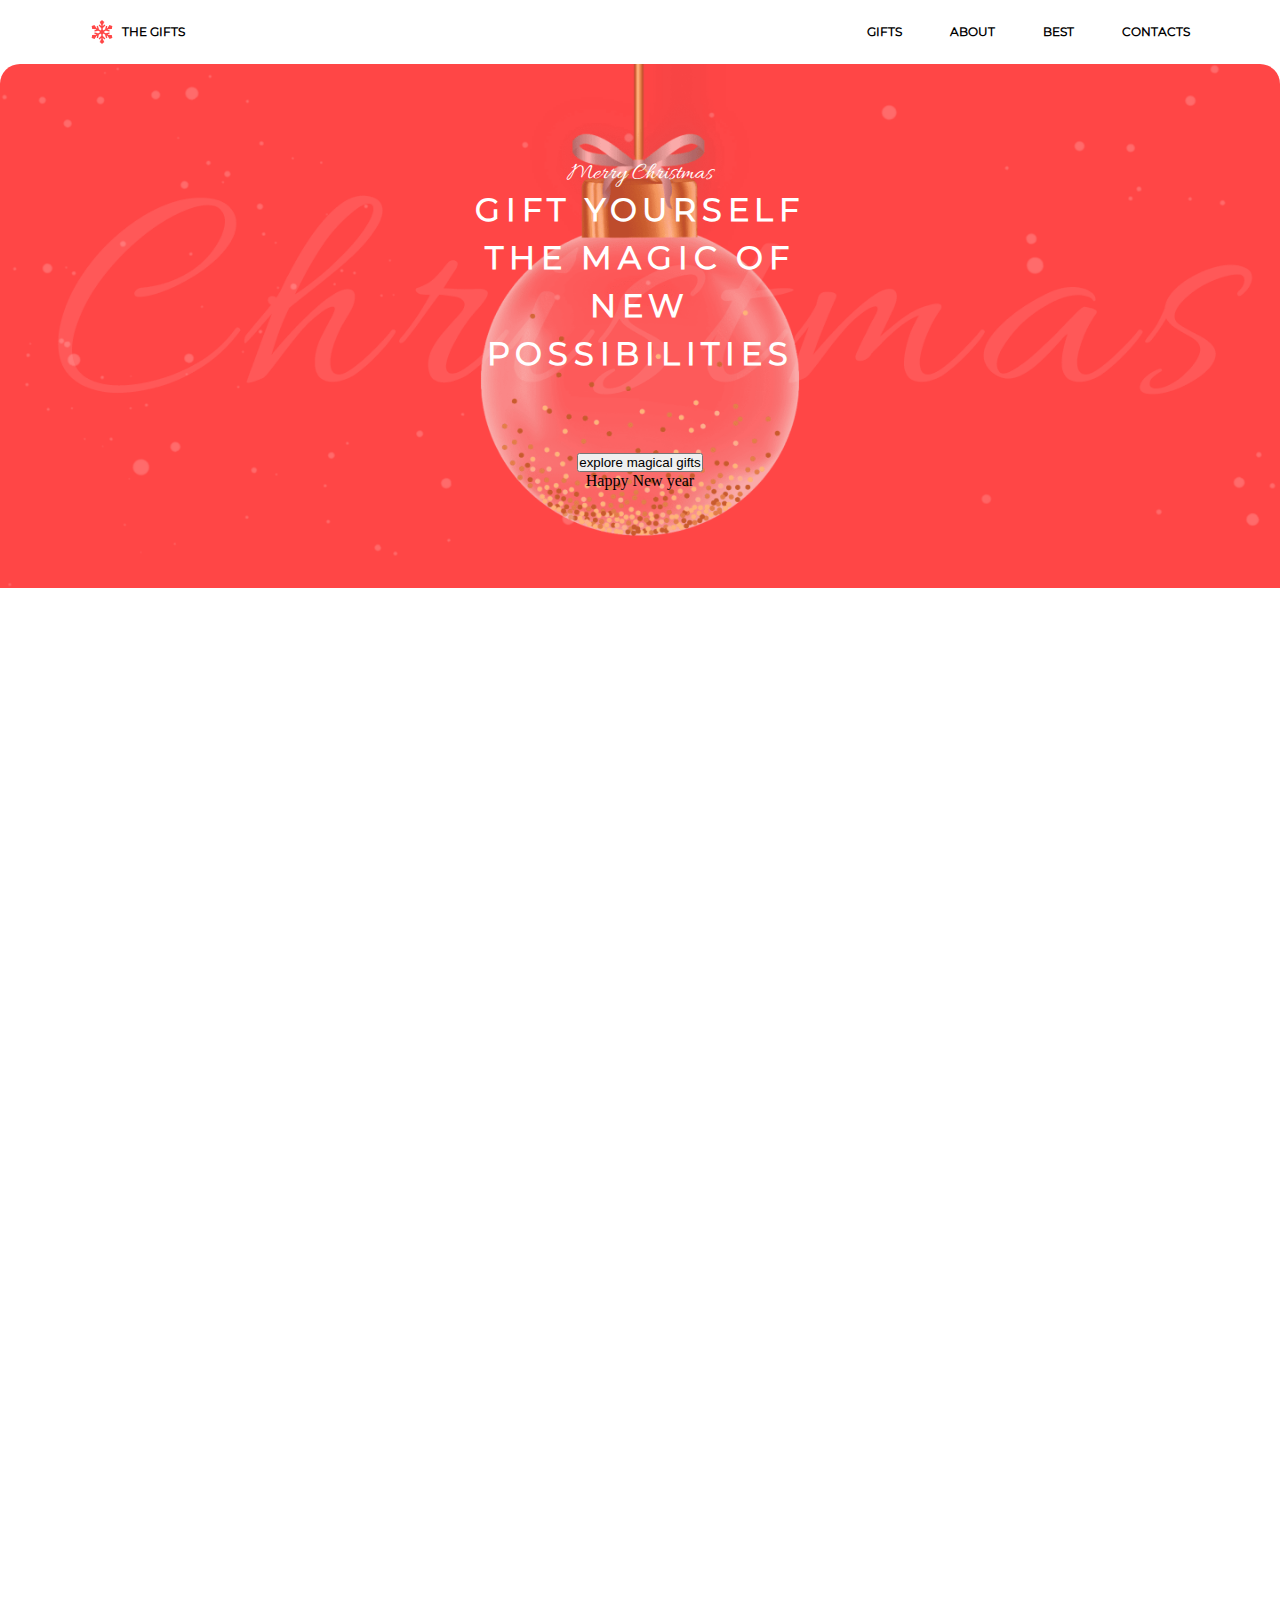
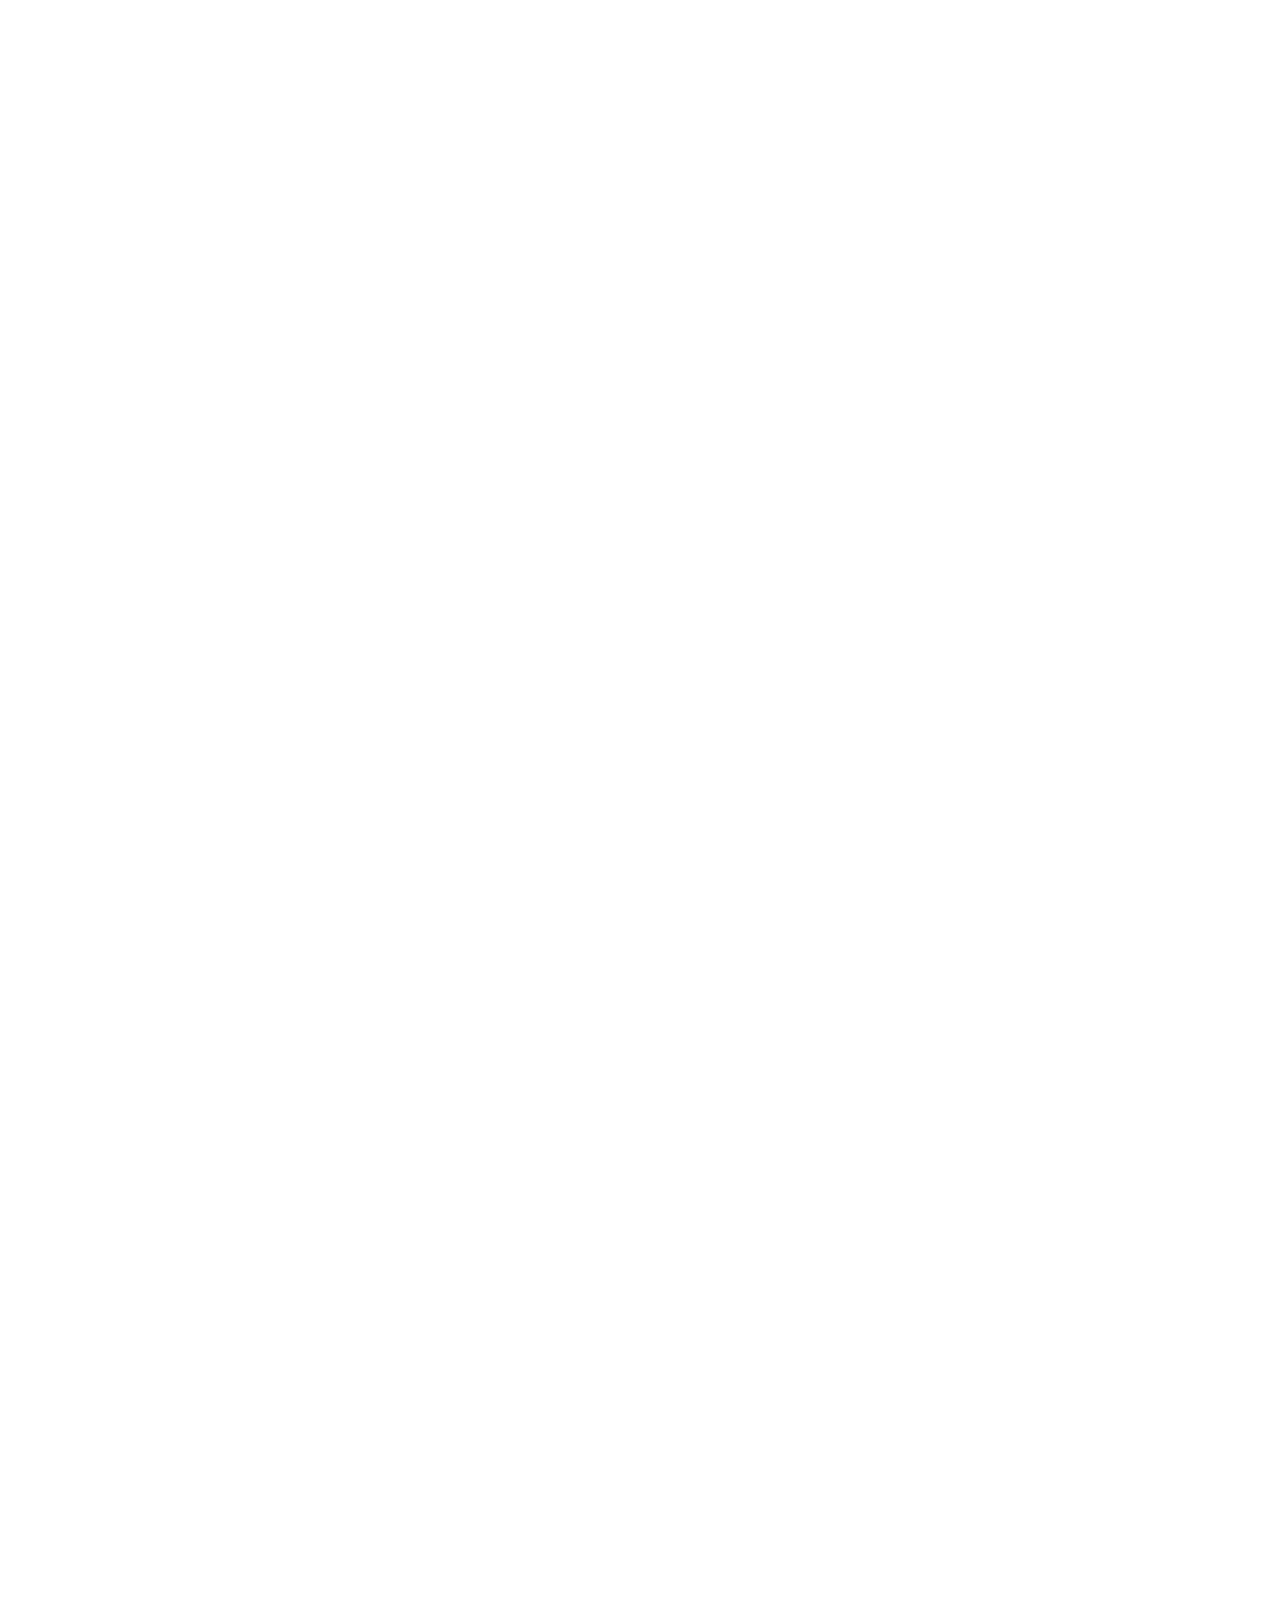
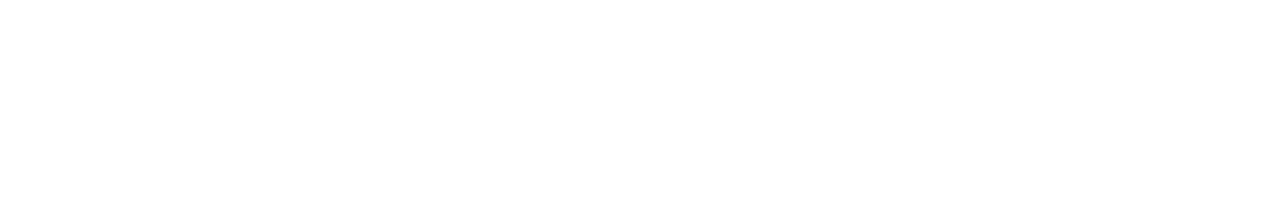
==== homePage/index.html @ 654a3451 "houpqwh" ====
<!DOCTYPE html>
<html lang="en">
  <head>
    <meta charset="UTF-8" />
    <meta http-equiv="X-UA-Compatible" content="IE=edge" />
    <meta name="viewport" content="width=device-width, initial-scale=1.0" />
    <title>Document</title>
    <link rel="stylesheet" href="./style.css" />
  </head>
  <body>
    <div class="container">
      <header class="header">
        <div class="header__logo">
          <img src="../assets/images/snowflake.png" />
          <p class="header__logo__link"><a href="#">THE GIFTS</a></p>
        </div>
        <nav class="header__nav">
            <button class="btn"><a class="header__link" href="#">gifts</a></button>
            <button class="btn"><a class="header__link" href="#">about</a></button>
            <button class="btn"><a class="header__link" href="#">best</a></button>
            <button class="btn"><a class="header__link" href="#">contacts</a></button>
        </nav>
      </header>
      <section class="hero__container">
        <div class="hero__container__info">
            <p class="hero__container__wishes">Merry Christmas</p>
            <p class="hero__container__heading">gift yourself the magic of new possibilities</p>
            <button class="hero_container__btn"><a>explore magical gifts</a></button>
            <p class="hero_container_wishes">Happy New year</p>
        </div>
      </section>
    </div>
  </body>
</html>
---- homePage/style.css ----
* {
  margin: 0;
  padding: 0;
  box-sizing: border-box;
}

@font-face {
  font-family: "Montserrat";
  src: url("../assets/fonts/Montserrat-Regular.ttf");
}
@font-face {
  font-family: "Allura";
  src: url("../assets/fonts/Allura-Regular.ttf");
}
body {
  display: flex;
  justify-content: center;
}

.container {
  width: 1440px;
  display: grid;
  grid-template-columns: 1fr;
  grid-template-rows: 64px 524px 648px 448px 554px 668px 496px;
}

.header {
  display: flex;
  align-items: center;
  justify-content: space-between;
  margin: 0px 5.5%;
  grid-area: "Header";
}
.header .header__logo {
  display: flex;
  align-items: center;
  padding: 8px 20px;
}
.header .header__logo:hover, .header .header__logo:hover .header__logo__link {
  cursor: pointer;
}
.header .header__logo .header__logo__link {
  font-family: "Montserrat";
  font-weight: 600;
  font-size: 12px;
  line-height: 130%;
  letter-spacing: 5%;
  text-transform: uppercase;
  text-decoration: none;
  color: black;
  margin-left: 8px;
}
.header .header__logo .header__logo__link a {
  text-decoration: none;
  color: black;
}
.header .header__nav {
  display: flex;
  align-items: center;
  justify-content: space-around;
}
.header .header__nav .btn {
  margin-left: 8px;
  padding: 12px 20px;
  border: 0px;
  background-color: transparent;
  border-radius: 10px;
}
.header .header__nav .btn .header__link {
  font-family: "Montserrat";
  font-weight: 600;
  font-size: 12px;
  line-height: 130%;
  letter-spacing: 5%;
  text-transform: uppercase;
  text-decoration: none;
  color: black;
  text-decoration: none;
}
.header .header__nav .btn:hover, .header .header__nav .btn:hover .header__link {
  background-color: #ffeded;
  color: #ff4646;
  cursor: pointer;
}

.hero__container {
  background-color: #ff4646;
  background-image: url("../assets/images/snow.png"), url("../assets/images/ball.png");
  background-size: 100% 100%;
  border-radius: 20px 20px 0 0;
  display: flex;
  flex-direction: column;
  align-items: center;
  justify-content: center;
}
.hero__container .hero__container__info {
  height: 77%;
  width: 29.5%;
  display: flex;
  flex-direction: column;
  align-items: center;
  justify-content: center;
}
.hero__container .hero__container__info .hero__container__wishes {
  font-family: "Allura";
  font-size: 24px;
  font-weight: 400;
  line-height: 100%;
  letter-spacing: 5%;
  color: white;
}
.hero__container .hero__container__info .hero__container__heading {
  font-family: "Montserrat";
  font-size: 32px;
  font-weight: 600;
  line-height: 150%;
  letter-spacing: 5.76px;
  text-transform: uppercase;
  text-align: center;
  color: white;
  margin-bottom: 20%;
}/*# sourceMappingURL=style.css.map */
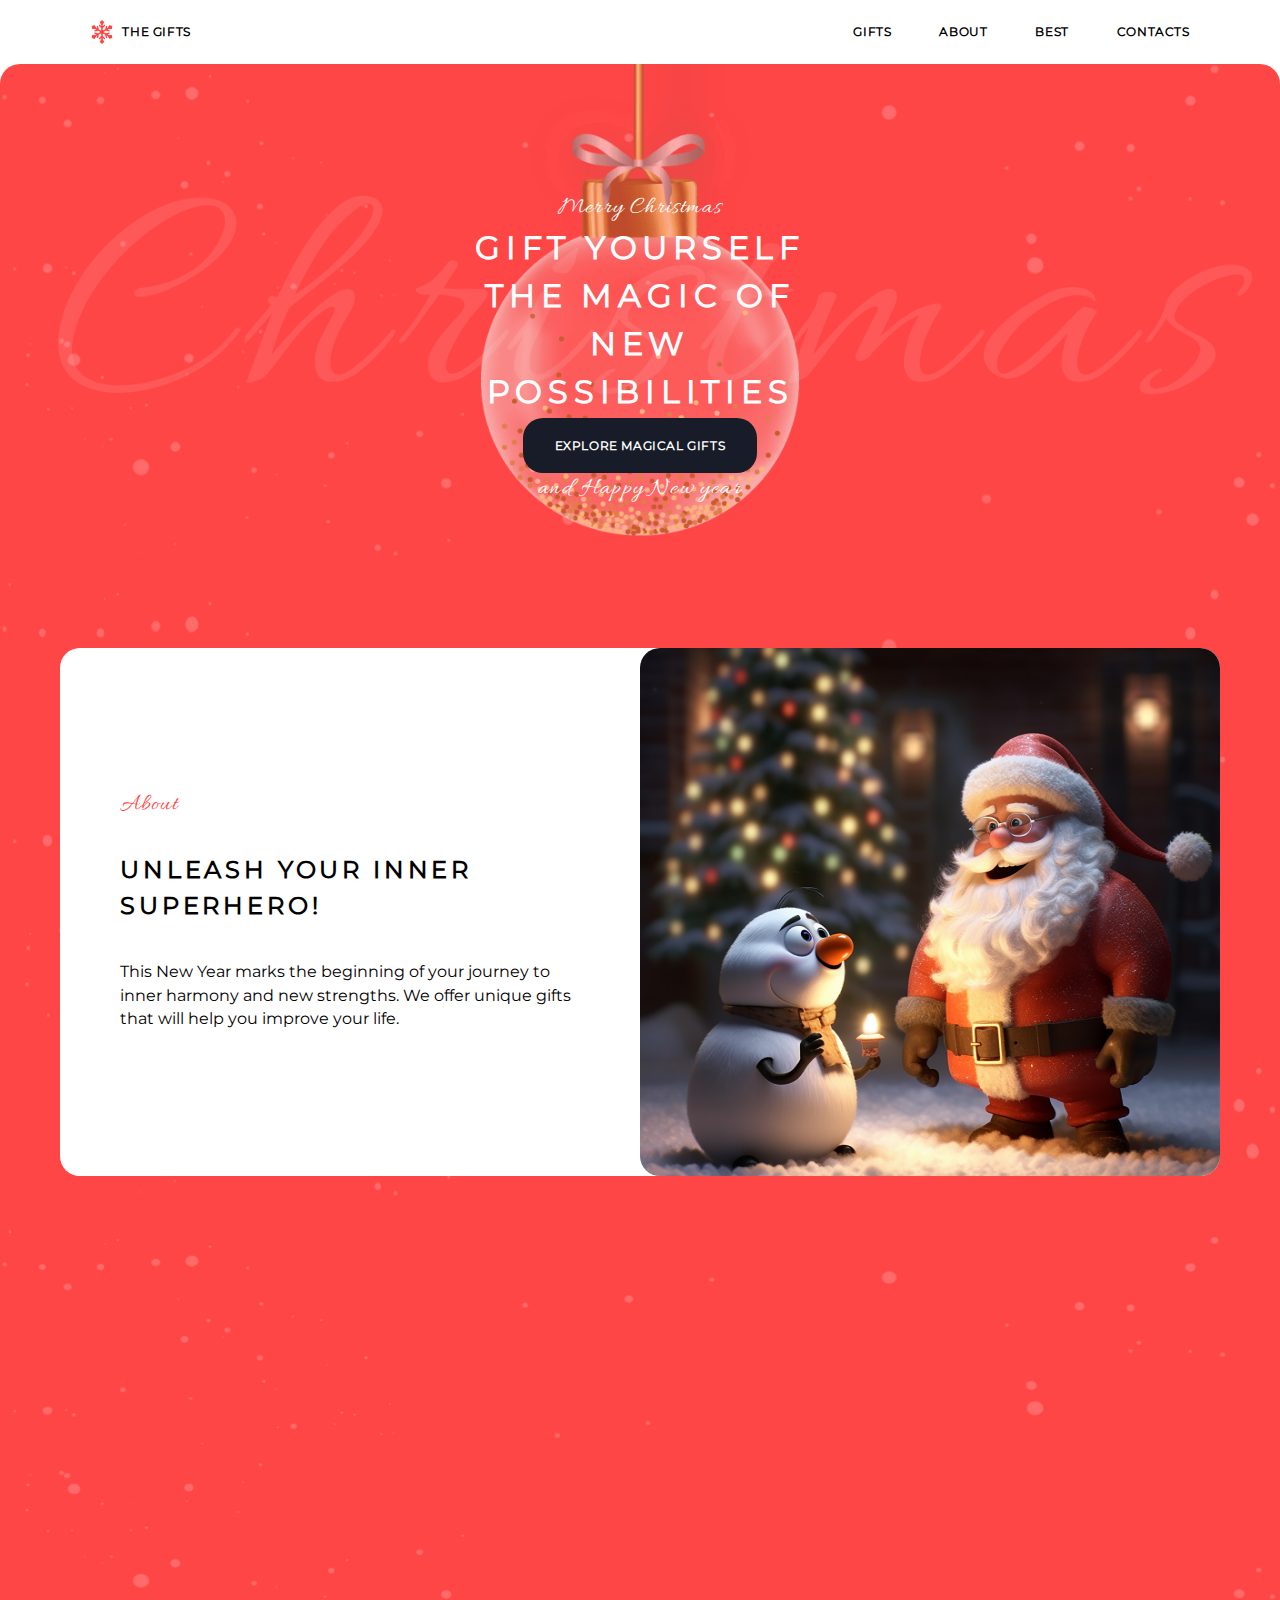
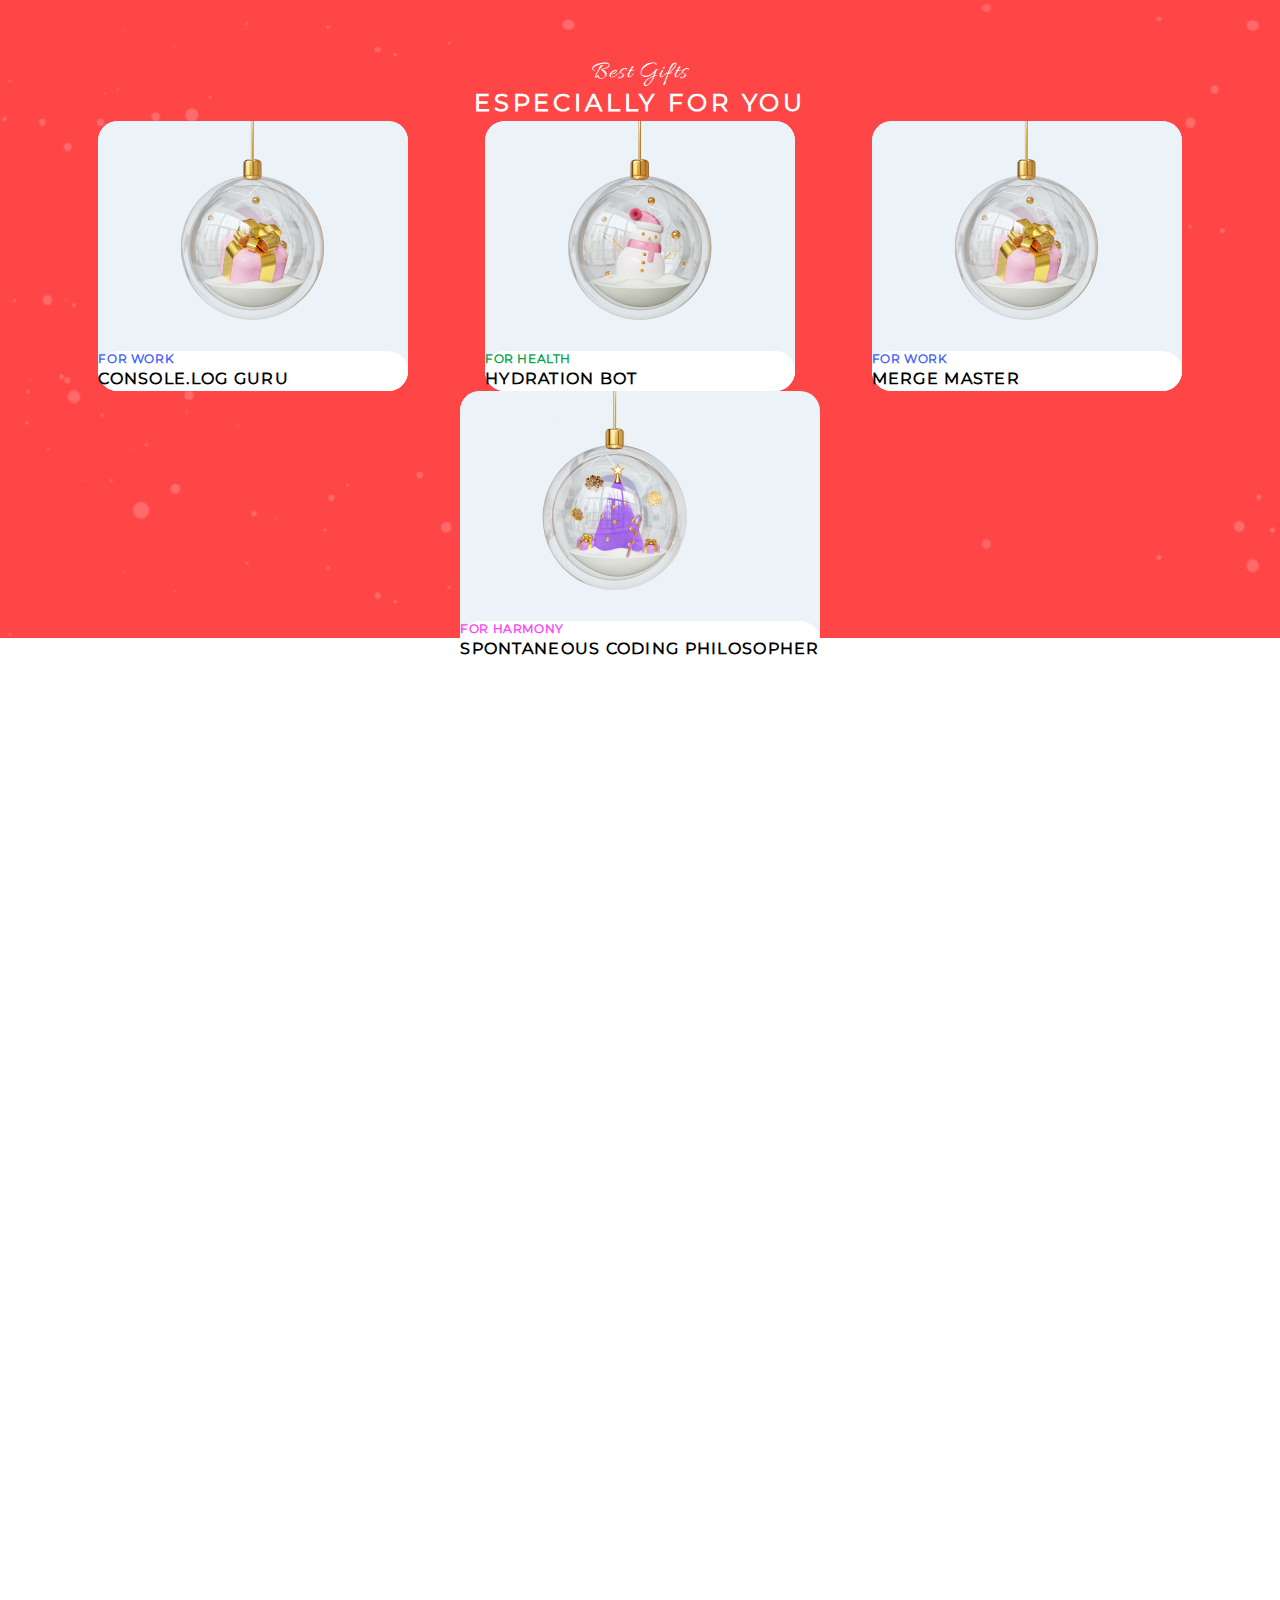
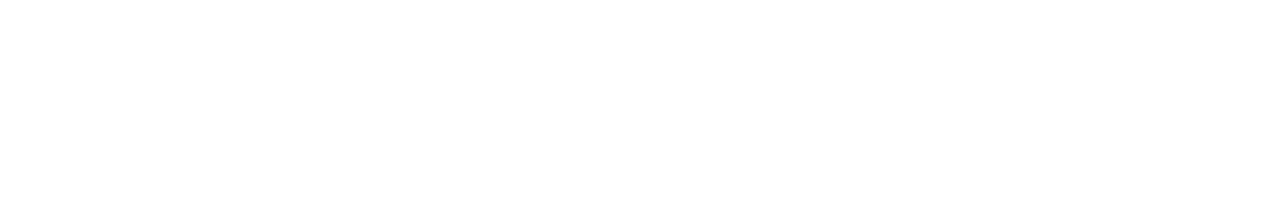
==== commit 523776aa: "weewsq" ====
--- a/homePage/index.html
+++ b/homePage/index.html
@@ -1,34 +1,113 @@
 <!DOCTYPE html>
 <html lang="en">
-  <head>
-    <meta charset="UTF-8" />
-    <meta http-equiv="X-UA-Compatible" content="IE=edge" />
-    <meta name="viewport" content="width=device-width, initial-scale=1.0" />
-    <title>Document</title>
-    <link rel="stylesheet" href="./style.css" />
-  </head>
-  <body>
-    <div class="container">
-      <header class="header">
-        <div class="header__logo">
-          <img src="../assets/images/snowflake.png" />
-          <p class="header__logo__link"><a href="#">THE GIFTS</a></p>
+
+<head>
+  <meta charset="UTF-8" />
+  <meta http-equiv="X-UA-Compatible" content="IE=edge" />
+  <meta name="viewport" content="width=device-width, initial-scale=1.0" />
+  <title>Document</title>
+  <link rel="stylesheet" href="./style.css" />
+</head>
+
+<body>
+  <div class="container">
+    <header class="header">
+      <div class="header__logo">
+        <img src="../assets/images/snowflake.png" />
+        <p class="header__logo__link"><a href="#">THE GIFTS</a></p>
+      </div>
+      <nav class="header__nav">
+        <button class="btn"><a class="header__link" href="#">gifts</a></button>
+        <button class="btn"><a class="header__link" href="#">about</a></button>
+        <button class="btn"><a class="header__link" href="#">best</a></button>
+        <button class="btn"><a class="header__link" href="#">contacts</a></button>
+      </nav>
+    </header>
+    <section class="hero__container">
+      <div class="hero__container__info">
+        <p class="hero__container__wishes top">Merry Christmas</p>
+        <p class="hero__container__heading">gift yourself the magic of new possibilities</p>
+        <button class="hero__container__btn"><a class="hero__container__link">explore magical gifts</a></button>
+        <p class="hero__container__wishes bottom">and Happy New year</p>
+      </div>
+    </section>
+    <section class="about">
+      <div class="about__container">
+        <div class="about__container__info">
+          <div class="about__container__info__text">
+            <p class="about__header1">About</p>
+            <p class="about__header2">unleash your inner superhero!</p>
+            <p class="about__after__headers">This New Year marks the beginning of your journey to inner harmony and new
+              strengths. We offer unique gifts that will help you improve your life.</p>
+          </div>
         </div>
-        <nav class="header__nav">
-            <button class="btn"><a class="header__link" href="#">gifts</a></button>
-            <button class="btn"><a class="header__link" href="#">about</a></button>
-            <button class="btn"><a class="header__link" href="#">best</a></button>
-            <button class="btn"><a class="header__link" href="#">contacts</a></button>
-        </nav>
-      </header>
-      <section class="hero__container">
-        <div class="hero__container__info">
-            <p class="hero__container__wishes">Merry Christmas</p>
-            <p class="hero__container__heading">gift yourself the magic of new possibilities</p>
-            <button class="hero_container__btn"><a>explore magical gifts</a></button>
-            <p class="hero_container_wishes">Happy New year</p>
+        <div class="about__container__img"><img class="img" src="../assets/images/Santa.png" /></div>
+      </div>
+    </section>
+    <section class="slider">
+
+    </section>
+    <section class="best__gifts">
+      <div class="gifts__container">
+        <div class="header__decorator__container">
+          <p class="gifts__decorator">Best Gifts</p>
+          <p class="gifts__header">especially for you</p>
         </div>
-      </section>
-    </div>
-  </body>
-</html>
+        <div class="cards__container">
+          <div class="card">
+            <div class="for__img__container">
+              <img class="for__img for work" src="../assets/images/forWork.png" />
+            </div>
+            <div class="border__container">
+              <div class="for__content">
+                <p class="for__work__content">for work</p>
+                <p class="for__info">CONSOLE.LOG GURU</p>
+              </div>
+            </div>
+          </div>
+          <div class="card">
+            <div class="for__img__container">
+              <img class="for__img for health" src="../assets/images/forHealth.png" />
+            </div>
+            <div class="border__container">
+              <div class="for__content">
+                <p class="for__health__content">for health</p>
+                <p class="for__info">hydration bot</p>
+              </div>
+            </div>
+          </div>
+          <div class="card">
+            <div class="for__img__container">
+              <img class="for__img for__work" src="../assets/images/forWork.png" />
+            </div>
+            <div class="border__container">
+              <div class="for__content">
+                <p class="for__work__content">for work</p>
+                <p class="for__info">merge master</p>
+              </div>
+            </div>
+          </div>
+          <div class="card">
+            <div class="for__img__container">
+              <img class="for__img for__harmony" src="../assets/images/forHarmony.png" />
+            </div>
+            <div class="border__container">
+              <div class="for__content">
+                <p class="for__harmony__content">for harmony</p>
+                <p class="for__info">spontaneous coding philosopher</p>
+              </div>
+            </div>
+          </div>
+        </div>
+      </div>
+    </section>
+    <section class="CTA">
+
+    </section>
+    <footer>
+
+    </footer>
+  </div>
+</body>
+
+</html>--- a/homePage/style.css
+++ b/homePage/style.css
@@ -44,7 +44,7 @@
   font-weight: 600;
   font-size: 12px;
   line-height: 130%;
-  letter-spacing: 5%;
+  letter-spacing: 0.05em;
   text-transform: uppercase;
   text-decoration: none;
   color: black;
@@ -71,7 +71,7 @@
   font-weight: 600;
   font-size: 12px;
   line-height: 130%;
-  letter-spacing: 5%;
+  letter-spacing: 0.05em;
   text-transform: uppercase;
   text-decoration: none;
   color: black;
@@ -99,24 +99,213 @@
   display: flex;
   flex-direction: column;
   align-items: center;
-  justify-content: center;
 }
 .hero__container .hero__container__info .hero__container__wishes {
   font-family: "Allura";
   font-size: 24px;
   font-weight: 400;
   line-height: 100%;
-  letter-spacing: 5%;
-  color: white;
+  letter-spacing: 0.05em;
+  color: white;
+  width: 100%;
+  text-align: center;
+}
+.hero__container .hero__container__info .top {
+  margin-top: 19%;
 }
 .hero__container .hero__container__info .hero__container__heading {
   font-family: "Montserrat";
   font-size: 32px;
   font-weight: 600;
   line-height: 150%;
-  letter-spacing: 5.76px;
+  letter-spacing: 0.18em;
   text-transform: uppercase;
   text-align: center;
   color: white;
-  margin-bottom: 20%;
+  margin-top: 1%;
+}
+.hero__container .hero__container__info .hero__container__btn {
+  padding: 20px 32px;
+  border-radius: 20px;
+  background-color: #181C29;
+  border: transparent;
+  margin-top: 0.5%;
+  margin-bottom: 1%;
+}
+.hero__container .hero__container__info .hero__container__btn:hover, .hero__container .hero__container__info .hero__container__btn:hover .hero__container__link {
+  background-color: white;
+  color: black;
+  cursor: pointer;
+}
+.hero__container .hero__container__info .hero__container__btn .hero__container__link {
+  font-family: "Montserrat";
+  font-weight: 600;
+  font-size: 12px;
+  line-height: 130%;
+  letter-spacing: 0.05em;
+  text-transform: uppercase;
+  text-decoration: none;
+  color: black;
+  color: white;
+}
+
+.about {
+  display: flex;
+  justify-content: center;
+  align-items: center;
+  padding: 60px;
+  background-color: #ff4646;
+  background-image: url(../assets/images/snow.png);
+  background-size: 100% 100%;
+}
+.about .about__container {
+  display: flex;
+  flex-direction: row;
+  border-radius: 20px;
+  width: 100%;
+  height: 100%;
+  background-color: white;
+}
+.about .about__container .about__container__info {
+  display: flex;
+  justify-content: flex-start;
+  align-items: stretch;
+  flex: 1;
+}
+.about .about__container .about__container__info .about__container__info__text {
+  display: flex;
+  flex-direction: column;
+  justify-content: space-around;
+  padding: 22% 60px 22% 60px;
+}
+.about .about__container .about__container__info .about__container__info__text .about__header1 {
+  font-family: "Allura";
+  font-size: 24px;
+  font-weight: 400;
+  line-height: 100%;
+  letter-spacing: 0.05em;
+  color: #ff4646;
+}
+.about .about__container .about__container__info .about__container__info__text .about__header2 {
+  font-family: "Montserrat";
+  font-size: 24px;
+  font-weight: 600;
+  line-height: 152%;
+  letter-spacing: 0.16em;
+  text-transform: uppercase;
+  color: black;
+}
+.about .about__container .about__container__info .about__container__info__text .about__after__headers {
+  font-family: "Montserrat";
+  font-size: 16px;
+  font-weight: 400;
+  line-height: 148%;
+}
+.about .about__container .about__container__img {
+  flex: 1;
+}
+.about .about__container .about__container__img .img {
+  width: 100%;
+  height: 100%;
+  border-radius: 20px;
+}
+
+.slider {
+  background-color: #ff4646;
+  background-image: url("../assets/images/snow.png");
+  background-size: 100% 100%;
+}
+
+.best__gifts {
+  background-color: #ff4646;
+  background-image: url("../assets/images/snow.png");
+  background-size: 100% 100%;
+  display: flex;
+  align-items: center;
+  justify-content: center;
+  padding: 0 60px;
+}
+.best__gifts .gifts__container {
+  display: flex;
+  flex-direction: column;
+  width: 100%;
+}
+.best__gifts .gifts__container .header__decorator__container {
+  display: flex;
+  flex-direction: column;
+  align-items: center;
+}
+.best__gifts .gifts__container .header__decorator__container .gifts__decorator {
+  font-family: "Allura";
+  font-size: 24px;
+  font-weight: 400;
+  line-height: 100%;
+  letter-spacing: 0.05em;
+  color: white;
+}
+.best__gifts .gifts__container .header__decorator__container .gifts__header {
+  font-family: "Montserrat";
+  font-size: 24px;
+  font-weight: 600;
+  line-height: 152%;
+  letter-spacing: 0.16em;
+  text-transform: uppercase;
+  color: white;
+}
+.best__gifts .gifts__container .cards__container {
+  display: flex;
+  flex-direction: row;
+  justify-content: space-around;
+  flex-wrap: wrap;
+}
+.best__gifts .gifts__container .cards__container .card {
+  display: flex;
+  flex-direction: column;
+  background-color: #ECF3F8;
+  border-radius: 20px;
+}
+.best__gifts .gifts__container .cards__container .card .border__container {
+  background-color: #ECF3F8;
+  border-radius: 20px;
+}
+.best__gifts .gifts__container .cards__container .card .border__container .for__content {
+  display: flex;
+  flex-direction: column;
+  border-radius: 20px;
+  background-color: white;
+  font-family: "Montserrat";
+  font-size: 12px;
+  font-weight: 600;
+  line-height: 130%;
+  letter-spacing: 0.05em;
+  text-transform: uppercase;
+}
+.best__gifts .gifts__container .cards__container .card .border__container .for__content .for__info {
+  font-family: "Montserrat";
+  font-size: 16px;
+  font-weight: 600px;
+  line-height: 152%;
+  letter-spacing: 0.08em;
+  text-transform: uppercase;
+}
+.best__gifts .gifts__container .cards__container .card .border__container .for__content .for__work__content {
+  color: #4361FF;
+}
+.best__gifts .gifts__container .cards__container .card .border__container .for__content .for__health__content {
+  color: #06A44F;
+}
+.best__gifts .gifts__container .cards__container .card .border__container .for__content .for__harmony__content {
+  color: #FF43F7;
+}
+.best__gifts .gifts__container .cards__container .card .for__img__container {
+  width: 310px;
+  height: 230px;
+  border-radius: 20px;
+}
+.best__gifts .gifts__container .cards__container .card .for__img__container .for__img {
+  width: 100%;
+  height: 100%;
+  background-color: #ECF3F8;
+  border-top-left-radius: 20px;
+  border-top-right-radius: 20px;
 }/*# sourceMappingURL=style.css.map */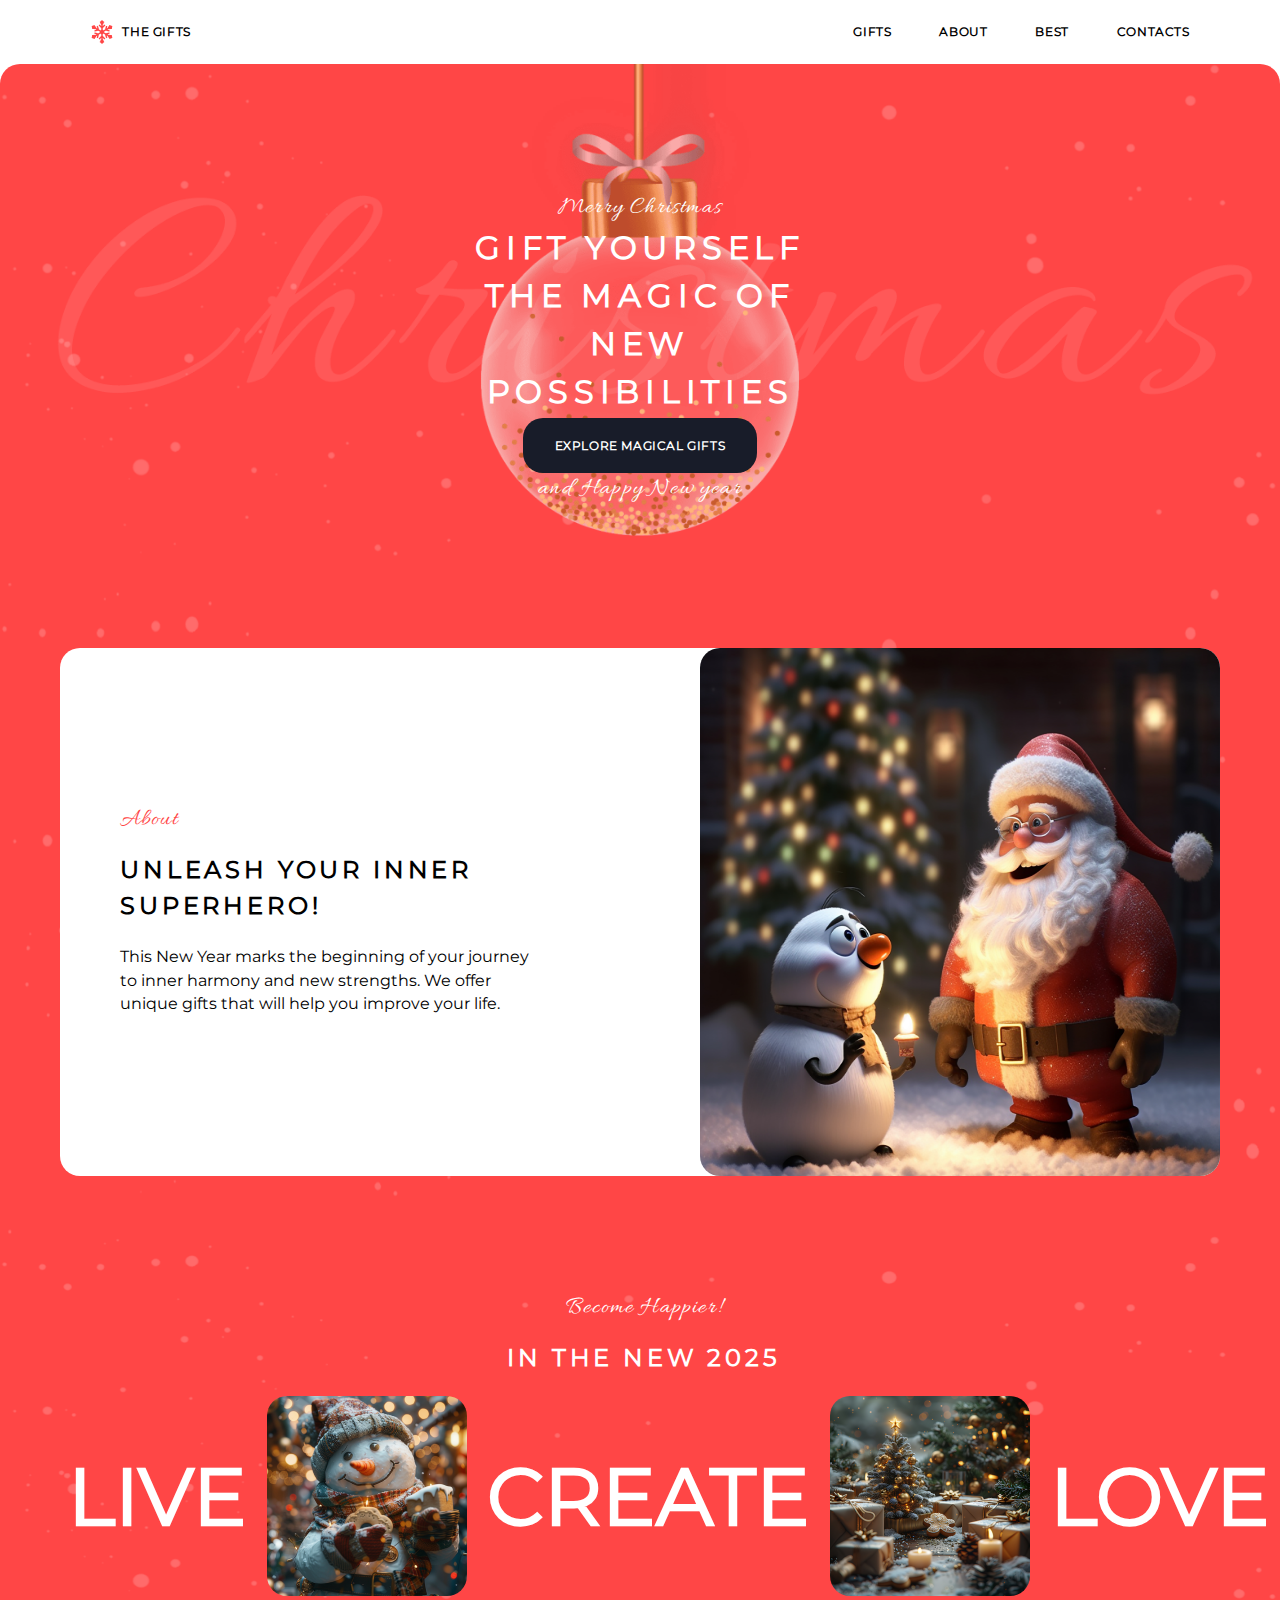
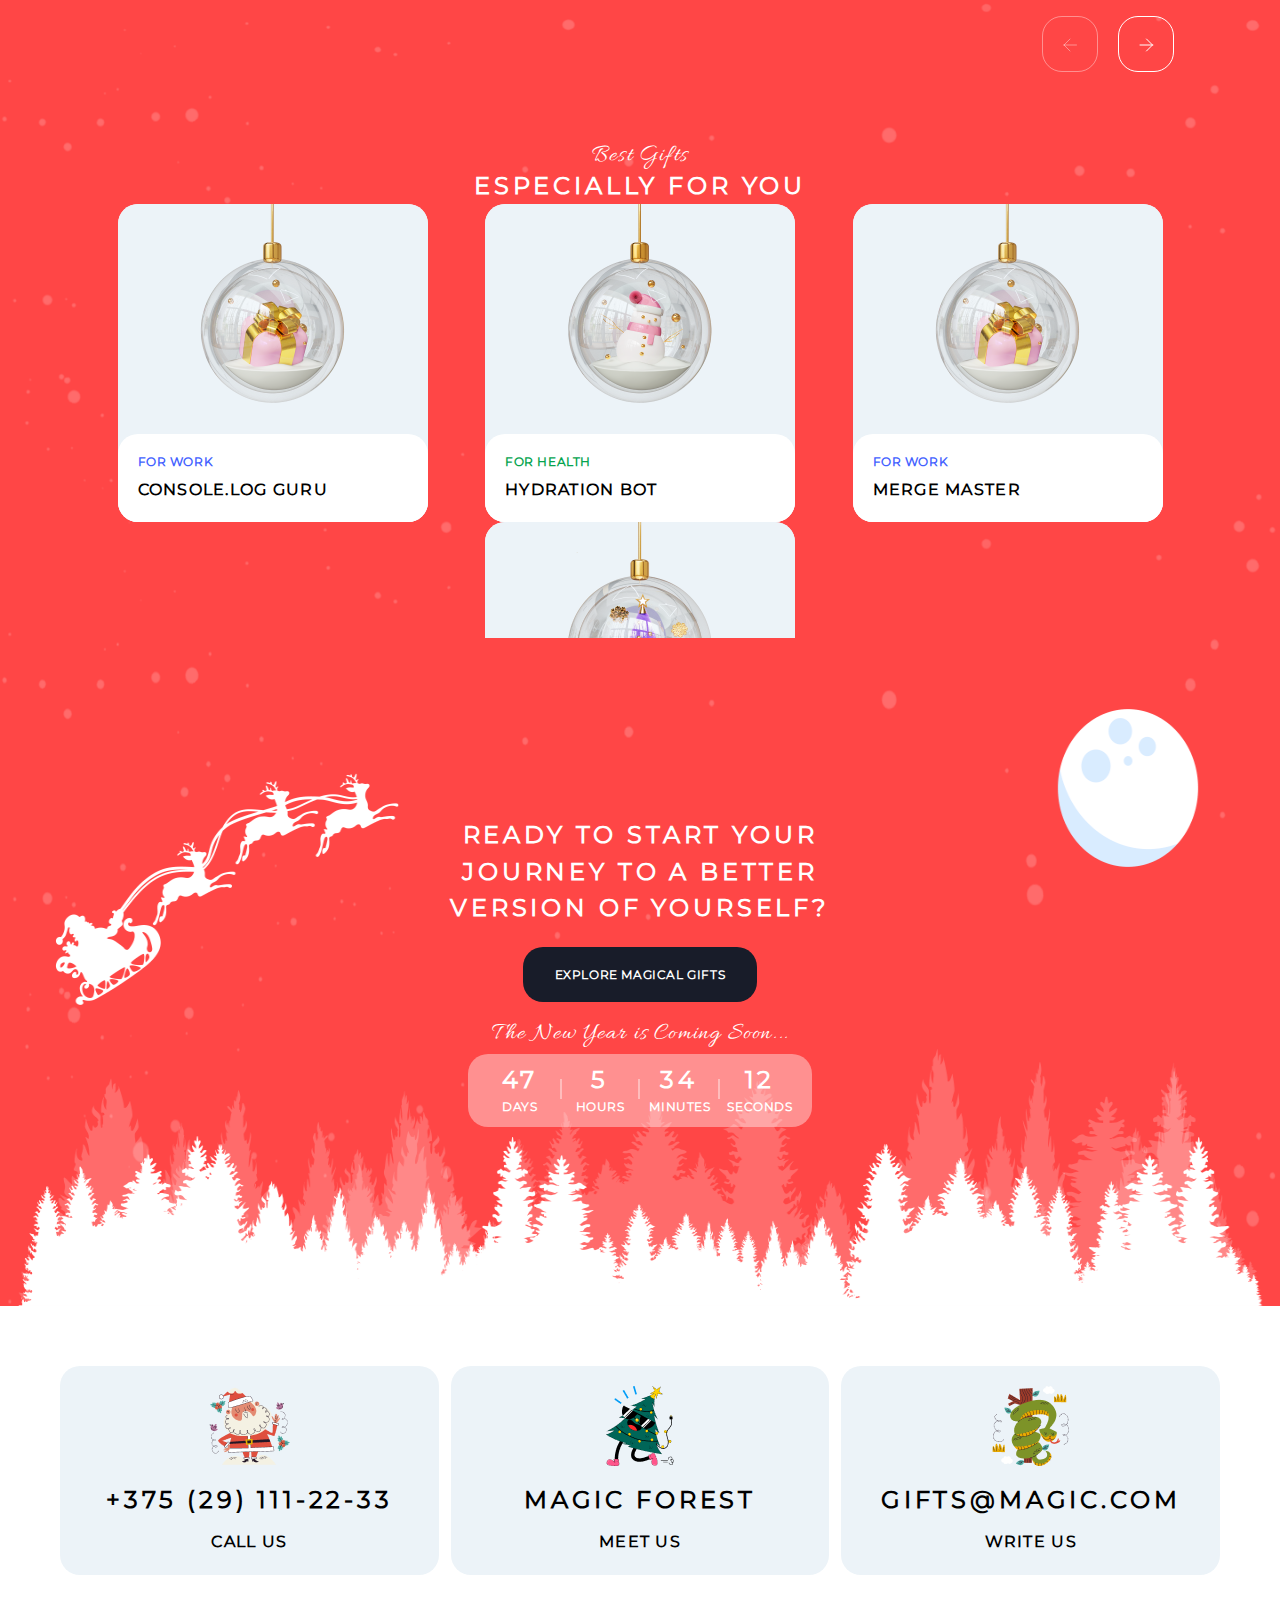
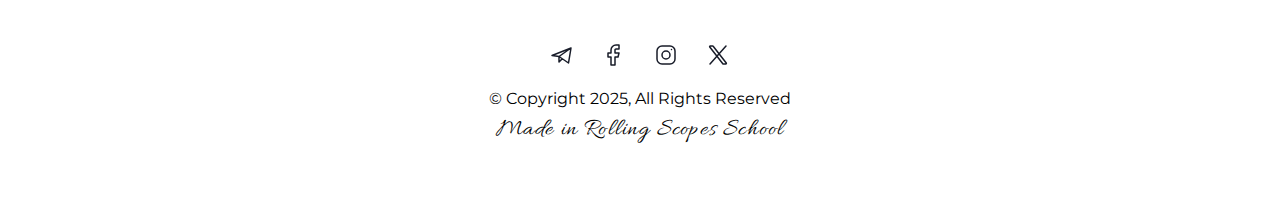
==== commit 0e53d35e: "ef3dewx" ====
--- a/homePage/index.html
+++ b/homePage/index.html
@@ -1,113 +1,271 @@
 <!DOCTYPE html>
 <html lang="en">
+  <head>
+    <meta charset="UTF-8" />
+    <meta http-equiv="X-UA-Compatible" content="IE=edge" />
+    <meta name="viewport" content="width=device-width, initial-scale=1.0" />
+    <title>Document</title>
+    <link rel="stylesheet" href="./style.css" />
+  </head>
 
-<head>
-  <meta charset="UTF-8" />
-  <meta http-equiv="X-UA-Compatible" content="IE=edge" />
-  <meta name="viewport" content="width=device-width, initial-scale=1.0" />
-  <title>Document</title>
-  <link rel="stylesheet" href="./style.css" />
-</head>
-
-<body>
-  <div class="container">
-    <header class="header">
-      <div class="header__logo">
-        <img src="../assets/images/snowflake.png" />
-        <p class="header__logo__link"><a href="#">THE GIFTS</a></p>
-      </div>
-      <nav class="header__nav">
-        <button class="btn"><a class="header__link" href="#">gifts</a></button>
-        <button class="btn"><a class="header__link" href="#">about</a></button>
-        <button class="btn"><a class="header__link" href="#">best</a></button>
-        <button class="btn"><a class="header__link" href="#">contacts</a></button>
-      </nav>
-    </header>
-    <section class="hero__container">
-      <div class="hero__container__info">
-        <p class="hero__container__wishes top">Merry Christmas</p>
-        <p class="hero__container__heading">gift yourself the magic of new possibilities</p>
-        <button class="hero__container__btn"><a class="hero__container__link">explore magical gifts</a></button>
-        <p class="hero__container__wishes bottom">and Happy New year</p>
-      </div>
-    </section>
-    <section class="about">
-      <div class="about__container">
-        <div class="about__container__info">
-          <div class="about__container__info__text">
-            <p class="about__header1">About</p>
-            <p class="about__header2">unleash your inner superhero!</p>
-            <p class="about__after__headers">This New Year marks the beginning of your journey to inner harmony and new
-              strengths. We offer unique gifts that will help you improve your life.</p>
-          </div>
-        </div>
-        <div class="about__container__img"><img class="img" src="../assets/images/Santa.png" /></div>
-      </div>
-    </section>
-    <section class="slider">
-
-    </section>
-    <section class="best__gifts">
-      <div class="gifts__container">
-        <div class="header__decorator__container">
+  <body>
+    <div class="container">
+      <header class="header">
+        <div class="header__logo">
+          <img src="../assets/images/snowflake.png" />
+          <p class="header__logo__link"><a href="#">THE GIFTS</a></p>
+        </div>
+        <nav class="header__nav">
+          <button class="btn">
+            <a class="header__link" href="#">gifts</a>
+          </button>
+          <button class="btn">
+            <a class="header__link" href="#">about</a>
+          </button>
+          <button class="btn"><a class="header__link" href="#">best</a></button>
+          <button class="btn">
+            <a class="header__link" href="#">contacts</a>
+          </button>
+        </nav>
+      </header>
+      <section class="hero__container">
+        <div class="hero__container__info">
+          <p class="hero__container__wishes top">Merry Christmas</p>
+          <p class="hero__container__heading">
+            gift yourself the magic of new possibilities
+          </p>
+          <button class="hero__container__btn">
+            <a class="hero__container__link">explore magical gifts</a>
+          </button>
+          <p class="hero__container__wishes bottom">and Happy New year</p>
+        </div>
+      </section>
+      <section class="about">
+        <div class="about__container">
+          <div class="about__container__info">
+            <div class="about__container__info__text">
+              <p class="about__header1">About</p>
+              <p class="about__header2">unleash your inner superhero!</p>
+              <p class="about__after__headers">
+                This New Year marks the beginning of your journey to inner
+                harmony and new strengths. We offer unique gifts that will help
+                you improve your life.
+              </p>
+            </div>
+          </div>
+          <div class="about__container__img">
+            <img class="img" src="../assets/images/Santa.png" />
+          </div>
+        </div>
+      </section>
+      <section class="slider">
+        <div class="slider__container">
+          <p class="happy">Become Happier!</p>
+          <p class="year__of__happyness">in the new 2025</p>
+          <div class="slider__elems">
+            <div class="slider__item">
+              <p class="slider__item__text">live</p>
+              <div class="slider__img img1"></div>
+            </div>
+            <div class="slider__item">
+              <p class="slider__item__text">create</p>
+              <div class="slider__img img2"></div>
+            </div>
+            <div class="slider__item">
+              <p class="slider__item__text">love</p>
+              <div class="slider__img img3"></div>
+            </div>
+            <div class="slider__item">
+              <p class="slider__item__text">dream</p>
+              <div class="slider__img img4"></div>
+            </div>
+          </div>
+          <div class="slider__buttons">
+            <div class="btn inactive">
+              <a class="link__btn__img" href="#"
+                ><img
+                  class="btn__img"
+                  src="../assets/images/arrow-left.svg"
+                  alt="arrow-left"
+              /></a>
+            </div>
+            <div class="btn active">
+              <a class="link__btn__img" href="#"
+                ><img
+                  class="btn__img"
+                  src="../assets/images/arrow-right.svg"
+                  alt="arrow-right"
+              /></a>
+            </div>
+          </div>
+        </div>
+      </section>
+      <section class="best__gifts">
+        <div class="gifts__container">
           <p class="gifts__decorator">Best Gifts</p>
           <p class="gifts__header">especially for you</p>
-        </div>
-        <div class="cards__container">
-          <div class="card">
-            <div class="for__img__container">
-              <img class="for__img for work" src="../assets/images/forWork.png" />
-            </div>
-            <div class="border__container">
-              <div class="for__content">
-                <p class="for__work__content">for work</p>
-                <p class="for__info">CONSOLE.LOG GURU</p>
-              </div>
-            </div>
-          </div>
-          <div class="card">
-            <div class="for__img__container">
-              <img class="for__img for health" src="../assets/images/forHealth.png" />
-            </div>
-            <div class="border__container">
-              <div class="for__content">
-                <p class="for__health__content">for health</p>
-                <p class="for__info">hydration bot</p>
-              </div>
-            </div>
-          </div>
-          <div class="card">
-            <div class="for__img__container">
-              <img class="for__img for__work" src="../assets/images/forWork.png" />
-            </div>
-            <div class="border__container">
-              <div class="for__content">
-                <p class="for__work__content">for work</p>
-                <p class="for__info">merge master</p>
-              </div>
-            </div>
-          </div>
-          <div class="card">
-            <div class="for__img__container">
-              <img class="for__img for__harmony" src="../assets/images/forHarmony.png" />
-            </div>
-            <div class="border__container">
-              <div class="for__content">
-                <p class="for__harmony__content">for harmony</p>
-                <p class="for__info">spontaneous coding philosopher</p>
-              </div>
-            </div>
-          </div>
-        </div>
-      </div>
-    </section>
-    <section class="CTA">
-
-    </section>
-    <footer>
-
-    </footer>
-  </div>
-</body>
-
-</html>+          <div class="cards__container">
+            <div class="card">
+              <div class="for__img__container">
+                <img
+                  class="for__img for work"
+                  src="../assets/images/forWork.png"
+                />
+              </div>
+              <div class="border__container">
+                <div class="for__content">
+                  <p class="for__work__content">for work</p>
+                  <p class="for__info">CONSOLE.LOG GURU</p>
+                </div>
+              </div>
+            </div>
+            <div class="card">
+              <div class="for__img__container">
+                <img
+                  class="for__img for health"
+                  src="../assets/images/forHealth.png"
+                />
+              </div>
+              <div class="border__container">
+                <div class="for__content">
+                  <p class="for__health__content">for health</p>
+                  <p class="for__info">hydration bot</p>
+                </div>
+              </div>
+            </div>
+            <div class="card">
+              <div class="for__img__container">
+                <img
+                  class="for__img for__work"
+                  src="../assets/images/forWork.png"
+                />
+              </div>
+              <div class="border__container">
+                <div class="for__content">
+                  <p class="for__work__content">for work</p>
+                  <p class="for__info">merge master</p>
+                </div>
+              </div>
+            </div>
+            <div class="card">
+              <div class="for__img__container">
+                <img
+                  class="for__img for__harmony"
+                  src="../assets/images/forHarmony.png"
+                />
+              </div>
+              <div class="border__container">
+                <div class="for__content">
+                  <p class="for__harmony__content">for harmony</p>
+                  <p class="for__info">spontaneous coding philosopher</p>
+                </div>
+              </div>
+            </div>
+          </div>
+        </div>
+      </section>
+      <section class="cta">
+        <div class="cta__container">
+          <div class="cta__container__info">
+            <p class="cta__header">
+              Ready to start your journey to a better version of yourself?
+            </p>
+            <button class="explore__btn">
+              <a class="explore__btn__link">explore magical gifts</a>
+            </button>
+            <div class="timer__container">
+              <p class="timer__decorator">The New Year is Coming Soon...</p>
+              <div class="timer">
+                <div class="timer__values">
+                  <p class="timer__values__value">47</p>
+                  <p class="value__type">days</p>
+                </div>
+                <div class="timer__values">
+                  <div class="separator__container">
+                    <p class="separator"></p>
+                    <p class="timer__values__value">5</p>
+                    <p class="separator"></p>
+                  </div>
+                  <p class="value__type">hours</p>
+                </div>
+                <div class="timer__values">
+                  <div class="separator__container">
+                    <p class="timer__values__value">34</p>
+                    <p class="separator"></p>
+                  </div>
+                  <p class="value__type">minutes</p>
+                </div>
+                <div class="timer__values">
+                  <p class="timer__values__value">12</p>
+                  <p class="value__type">seconds</p>
+                </div>
+              </div>
+            </div>
+          </div>
+        </div>
+      </section>
+      <footer class="footer">
+        <div class="footer__container">
+          <div class="contacts">
+            <div class="contacts__info cnt1">
+              <div class="contacts__img__container">
+                <img src="../assets/images/santa-claus.png" />
+              </div>
+              <p class="contact__header cnt1">+375 (29) 111-22-33</p>
+              <a class="link__to__contact cont1" href="tel:+375291112233"
+                >call us</a
+              >
+            </div>
+            <div class="contacts__info cnt2">
+              <div class="contacts__img__container">
+                <img src="../assets/images/christmas-tree.png" />
+              </div>
+              <p class="contact__header">magic forest</p>
+              <a class="link__to__contact cont2" href="tel:+375291112233"
+                >meet us</a
+              >
+            </div>
+            <div class="contacts__info cnt3">
+              <div class="contacts__img__container">
+                <img src="../assets/images/snake.png" />
+              </div>
+              <p class="contact__header">gifts@magic.com</p>
+              <a class="link__to__contact cont3" href="tel:+375291112233"
+                >write us</a
+              >
+            </div>
+          </div>
+          <div class="social__media">
+            <div class="social__icons__container">
+              <div class="icon__container">
+                <a class="telegram__link" href="#"
+                  ><img
+                    class="telegram__link__img"
+                    src="../assets/images/telegram.svg"
+                    alt="telegram"
+                /></a>
+              </div>
+              <div class="icon__container">
+                <a class="facebook__link" href="#"
+                  ><img src="../assets/images/facebook.svg" alt="facebook"
+                /></a>
+              </div>
+              <div class="icon__container">
+                <a class="instagram__link" href="#"
+                  ><img src="../assets/images/instagram.svg" alt="instagram"
+                /></a>
+              </div>
+              <div class="icon__container">
+                <a class="x__link" href="#"
+                  ><img src="../assets/images/X.svg" alt="x"
+                /></a>
+              </div>
+            </div>
+            <p class="rights">© Copyright 2025, All Rights Reserved</p>
+            <p class="course">Made in Rolling Scopes School</p>
+          </div>
+        </div>
+      </footer>
+    </div>
+  </body>
+</html>
--- a/homePage/style.css
+++ b/homePage/style.css
@@ -127,7 +127,7 @@
 .hero__container .hero__container__info .hero__container__btn {
   padding: 20px 32px;
   border-radius: 20px;
-  background-color: #181C29;
+  background-color: #181c29;
   border: transparent;
   margin-top: 0.5%;
   margin-bottom: 1%;
@@ -171,12 +171,16 @@
   justify-content: flex-start;
   align-items: stretch;
   flex: 1;
+  padding: 60px;
 }
 .about .about__container .about__container__info .about__container__info__text {
   display: flex;
-  flex-direction: column;
-  justify-content: space-around;
-  padding: 22% 60px 22% 60px;
+  width: 426px;
+  flex-direction: column;
+  gap: 20px;
+  padding-top: 60px;
+  padding-bottom: 60px;
+  justify-content: center;
 }
 .about .about__container .about__container__info .about__container__info__text .about__header1 {
   font-family: "Allura";
@@ -211,9 +215,112 @@
 }
 
 .slider {
+  display: block;
+  overflow: hidden;
   background-color: #ff4646;
   background-image: url("../assets/images/snow.png");
   background-size: 100% 100%;
+  padding: 60px 60px 60px 68px;
+  overflow: hidden;
+}
+.slider .slider__container {
+  display: flex;
+  flex-direction: column;
+  gap: 20px;
+  justify-content: space-between;
+  align-items: center;
+}
+.slider .slider__container .happy {
+  font-family: "Allura";
+  font-size: 24px;
+  font-weight: 400;
+  line-height: 100%;
+  letter-spacing: 0.05em;
+  color: white;
+}
+.slider .slider__container .year__of__happyness {
+  font-family: "Montserrat";
+  font-size: 24px;
+  font-weight: 600;
+  line-height: 152%;
+  letter-spacing: 0.16em;
+  text-transform: uppercase;
+  color: white;
+}
+.slider .slider__container .slider__elems {
+  display: flex;
+  align-items: center;
+  width: 100%;
+  justify-content: space-between;
+  gap: 20px;
+}
+.slider .slider__container .slider__elems .slider__item {
+  display: flex;
+  align-items: center;
+  justify-content: flex-start;
+  gap: 20px;
+}
+.slider .slider__container .slider__elems .slider__item .slider__item__text {
+  font-family: "Montserrat";
+  font-size: 80px;
+  font-weight: 600;
+  text-transform: uppercase;
+  color: white;
+}
+.slider .slider__container .slider__elems .slider__item .slider__img {
+  width: 200px;
+  height: 200px;
+  border-radius: 20px;
+  background-size: 200px 200px;
+}
+.slider .slider__container .slider__elems .slider__item .img1 {
+  background-image: url("../assets/images/snowman.png");
+}
+.slider .slider__container .slider__elems .slider__item .img2 {
+  background-image: url("../assets/images/christmastrees.png");
+}
+.slider .slider__container .slider__elems .slider__item .img3 {
+  background-image: url("../assets/images/christmastreeball.png");
+}
+.slider .slider__container .slider__elems .slider__item .img4 {
+  background-image: url("../assets/images/fairytail.png");
+}
+.slider .slider__container .slider__buttons {
+  display: flex;
+  gap: 20px;
+  justify-content: flex-end;
+  width: 92%;
+}
+.slider .slider__container .slider__buttons .inactive {
+  border: 1px solid rgba(255, 255, 255, 0.4);
+  pointer-events: none;
+  cursor: default;
+}
+.slider .slider__container .slider__buttons .active {
+  border: 1px solid white;
+}
+.slider .slider__container .slider__buttons .btn {
+  width: 56px;
+  height: 56px;
+  display: flex;
+  border-radius: 20px;
+}
+.slider .slider__container .slider__buttons .btn.active:hover {
+  background-color: white;
+}
+.slider .slider__container .slider__buttons .btn.active:hover .btn__img {
+  filter: invert(43%) sepia(12%) saturate(4473%) hue-rotate(323deg) brightness(103%) contrast(104%);
+}
+.slider .slider__container .slider__buttons .btn .link__btn__img {
+  display: flex;
+  width: 56px;
+  height: 56px;
+  justify-content: center;
+}
+.slider .slider__container .slider__buttons .btn .link__btn__img .btn__img {
+  align-self: center;
+  width: 24px;
+  height: 24px;
 }
 
 .best__gifts {
@@ -223,27 +330,25 @@
   display: flex;
   align-items: center;
   justify-content: center;
-  padding: 0 60px;
+  padding: 60px 60px;
 }
 .best__gifts .gifts__container {
   display: flex;
   flex-direction: column;
   width: 100%;
-}
-.best__gifts .gifts__container .header__decorator__container {
-  display: flex;
-  flex-direction: column;
-  align-items: center;
-}
-.best__gifts .gifts__container .header__decorator__container .gifts__decorator {
+  height: 100%;
+  justify-content: space-between;
+}
+.best__gifts .gifts__container .gifts__decorator {
   font-family: "Allura";
   font-size: 24px;
   font-weight: 400;
   line-height: 100%;
   letter-spacing: 0.05em;
   color: white;
-}
-.best__gifts .gifts__container .header__decorator__container .gifts__header {
+  align-self: center;
+}
+.best__gifts .gifts__container .gifts__header {
   font-family: "Montserrat";
   font-size: 24px;
   font-weight: 600;
@@ -251,28 +356,40 @@
   letter-spacing: 0.16em;
   text-transform: uppercase;
   color: white;
+  align-self: center;
 }
 .best__gifts .gifts__container .cards__container {
   display: flex;
   flex-direction: row;
-  justify-content: space-around;
+  justify-content: space-evenly;
   flex-wrap: wrap;
 }
 .best__gifts .gifts__container .cards__container .card {
   display: flex;
   flex-direction: column;
-  background-color: #ECF3F8;
-  border-radius: 20px;
+  background-color: #ecf3f8;
+  border-radius: 20px;
+  width: 310px;
+}
+.best__gifts .gifts__container .cards__container .card:hover {
+  cursor: pointer;
+}
+.best__gifts .gifts__container .cards__container .card:hover .for__info {
+  color: #ff4646;
 }
 .best__gifts .gifts__container .cards__container .card .border__container {
-  background-color: #ECF3F8;
-  border-radius: 20px;
+  background-color: #ecf3f8;
+  border-radius: 20px;
+  height: 100%;
 }
 .best__gifts .gifts__container .cards__container .card .border__container .for__content {
   display: flex;
   flex-direction: column;
+  gap: 8px;
   border-radius: 20px;
   background-color: white;
+  height: 100%;
+  padding: 20px;
   font-family: "Montserrat";
   font-size: 12px;
   font-weight: 600;
@@ -283,29 +400,253 @@
 .best__gifts .gifts__container .cards__container .card .border__container .for__content .for__info {
   font-family: "Montserrat";
   font-size: 16px;
-  font-weight: 600px;
+  font-weight: 600;
   line-height: 152%;
   letter-spacing: 0.08em;
   text-transform: uppercase;
 }
 .best__gifts .gifts__container .cards__container .card .border__container .for__content .for__work__content {
-  color: #4361FF;
+  color: #4361ff;
 }
 .best__gifts .gifts__container .cards__container .card .border__container .for__content .for__health__content {
-  color: #06A44F;
+  color: #06a44f;
 }
 .best__gifts .gifts__container .cards__container .card .border__container .for__content .for__harmony__content {
-  color: #FF43F7;
+  color: #ff43f7;
 }
 .best__gifts .gifts__container .cards__container .card .for__img__container {
-  width: 310px;
+  width: 100%;
   height: 230px;
   border-radius: 20px;
 }
 .best__gifts .gifts__container .cards__container .card .for__img__container .for__img {
   width: 100%;
   height: 100%;
-  background-color: #ECF3F8;
+  background-color: #ecf3f8;
   border-top-left-radius: 20px;
   border-top-right-radius: 20px;
+}
+
+.cta {
+  background-color: #ff4646;
+  background-image: url("../assets/images/snow.png"), url("../assets/images/forest.png");
+  background-size: 100% 100%;
+  padding: 60px;
+}
+.cta .cta__container {
+  width: 100%;
+  height: 100%;
+  display: flex;
+  justify-content: center;
+  align-items: center;
+  padding-top: 60px;
+  padding-bottom: 60px;
+}
+.cta .cta__container .cta__container__info {
+  display: flex;
+  flex-direction: column;
+  align-items: center;
+  width: 426px;
+  padding-top: 60px;
+  padding-bottom: 60px;
+  gap: 20px;
+}
+.cta .cta__container .cta__container__info .cta__header {
+  font-family: "Montserrat";
+  font-size: 24px;
+  font-weight: 600;
+  line-height: 152%;
+  letter-spacing: 0.16em;
+  text-transform: uppercase;
+  color: white;
+  text-align: center;
+}
+.cta .cta__container .cta__container__info .explore__btn {
+  padding: 20px 32px;
+  border-radius: 20px;
+  background-color: #181c29;
+  border: transparent;
+}
+.cta .cta__container .cta__container__info .explore__btn:hover {
+  background-color: white;
+  cursor: pointer;
+}
+.cta .cta__container .cta__container__info .explore__btn:hover .explore__btn__link {
+  color: black;
+}
+.cta .cta__container .cta__container__info .explore__btn .explore__btn__link {
+  font-family: "Montserrat";
+  font-weight: 600;
+  font-size: 12px;
+  line-height: 130%;
+  letter-spacing: 0.05em;
+  text-transform: uppercase;
+  text-decoration: none;
+  color: black;
+  color: white;
+}
+.cta .cta__container .cta__container__info .timer__container {
+  display: flex;
+  flex-direction: column;
+  gap: 8px;
+}
+.cta .cta__container .cta__container__info .timer__container .timer__decorator {
+  font-family: "Allura";
+  font-size: 24px;
+  font-weight: 400;
+  line-height: 100%;
+  letter-spacing: 0.05em;
+  color: white;
+  text-align: center;
+}
+.cta .cta__container .cta__container__info .timer__container .timer {
+  display: flex;
+  padding: 8px 12px 12px 12px;
+  background-color: rgba(255, 255, 255, 0.4);
+  border-radius: 20px;
+}
+.cta .cta__container .cta__container__info .timer__container .timer__values {
+  display: flex;
+  flex-direction: column;
+  flex: 1;
+  width: 80px;
+}
+.cta .cta__container .cta__container__info .timer__container .timer__values .timer__values__value {
+  font-family: "Montserrat";
+  font-size: 24px;
+  font-weight: 600;
+  line-height: 152%;
+  letter-spacing: 0.16em;
+  text-transform: uppercase;
+  color: white;
+  text-align: center;
+}
+.cta .cta__container .cta__container__info .timer__container .timer__values .value__type {
+  font-family: "Montserrat";
+  font-size: 12px;
+  font-weight: 600;
+  line-height: 130%;
+  letter-spacing: 0.05em;
+  text-transform: uppercase;
+  color: white;
+  text-align: center;
+}
+.cta .cta__container .cta__container__info .timer__container .timer__values .separator__container {
+  display: flex;
+  flex-direction: row;
+}
+.cta .cta__container .cta__container__info .timer__container .timer__values .separator__container .timer__values__value {
+  flex: 1;
+}
+.cta .cta__container .cta__container__info .timer__container .timer__values .separator__container .separator {
+  width: 0px;
+  height: 20px;
+  border: 1px solid rgba(255, 255, 255, 0.4);
+  align-self: flex-end;
+}
+
+.footer {
+  background-color: white;
+  padding: 60px;
+}
+.footer .footer__container {
+  width: 100%;
+  height: 100%;
+  display: flex;
+  flex-direction: column;
+  gap: 60px;
+}
+.footer .footer__container .contacts {
+  display: flex;
+  width: 100%;
+  justify-content: stretch;
+  gap: 12px;
+}
+.footer .footer__container .contacts .contacts__info {
+  flex: 1;
+  display: flex;
+  flex-direction: column;
+  align-items: center;
+  gap: 12px;
+  background-color: #ecf3f8;
+  border-radius: 20px;
+  padding: 20px;
+}
+.footer .footer__container .contacts .contacts__info .contact__header {
+  font-family: "Montserrat";
+  font-size: 24px;
+  font-weight: 600;
+  line-height: 152%;
+  letter-spacing: 0.16em;
+  text-transform: uppercase;
+}
+.footer .footer__container .contacts .contacts__info .link__to__contact {
+  font-family: "Montserrat";
+  font-size: 16px;
+  font-weight: 600;
+  line-height: 152%;
+  letter-spacing: 0.08em;
+  text-transform: uppercase;
+  text-decoration: none;
+  color: black;
+}
+.footer .footer__container .contacts .cnt1:hover {
+  color: #ff4646;
+  cursor: pointer;
+}
+.footer .footer__container .contacts .cnt1:hover .cont1 {
+  color: #ff4646;
+}
+.footer .footer__container .contacts .cnt2:hover {
+  color: #ff4646;
+  cursor: pointer;
+}
+.footer .footer__container .contacts .cnt2:hover .cont2 {
+  color: #ff4646;
+  cursor: pointer;
+}
+.footer .footer__container .contacts .cnt3:hover {
+  color: #ff4646;
+  cursor: pointer;
+}
+.footer .footer__container .contacts .cnt3:hover .cont3 {
+  color: #ff4646;
+  cursor: pointer;
+}
+.footer .footer__container .social__media {
+  display: flex;
+  flex-direction: column;
+  align-items: center;
+  justify-content: space-between;
+  height: 100%;
+}
+.footer .footer__container .social__media .social__icons__container {
+  display: flex;
+  gap: 12px;
+}
+.footer .footer__container .social__media .social__icons__container .icon__container {
+  width: 100%;
+  height: 100%;
+  padding: 8px;
+}
+.footer .footer__container .social__media .social__icons__container .icon__container:hover {
+  filter: invert(43%) sepia(12%) saturate(4473%) hue-rotate(323deg) brightness(103%) contrast(104%);
+  cursor: pointer;
+}
+.footer .footer__container .rights {
+  font-family: "Montserrat";
+  font-size: 16px;
+  font-weight: 400;
+  line-height: 148%;
+}
+.footer .footer__container .course {
+  font-family: "Allura";
+  font-size: 24px;
+  font-weight: 400;
+  line-height: 100%;
+  letter-spacing: 0.05em;
+}
+.footer .footer__container .course:hover {
+  color: #ff4646;
+  cursor: pointer;
 }/*# sourceMappingURL=style.css.map */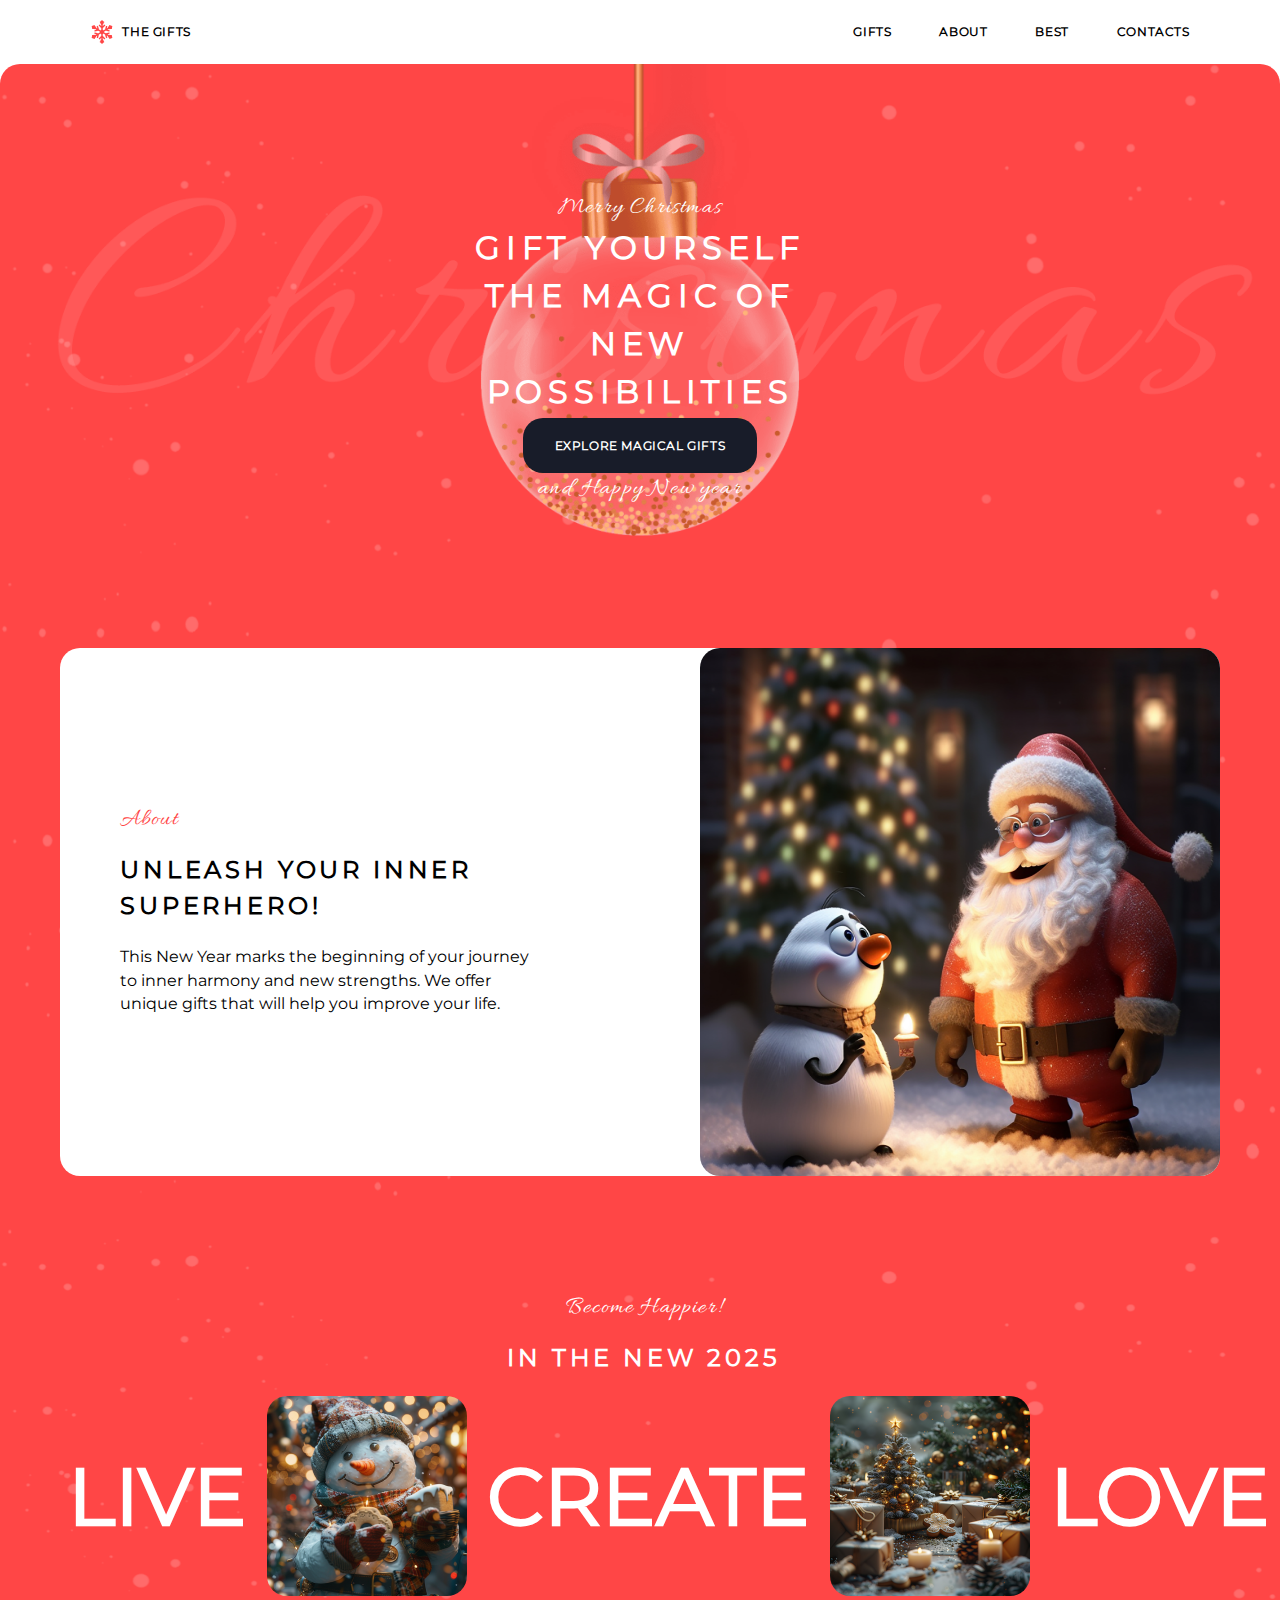
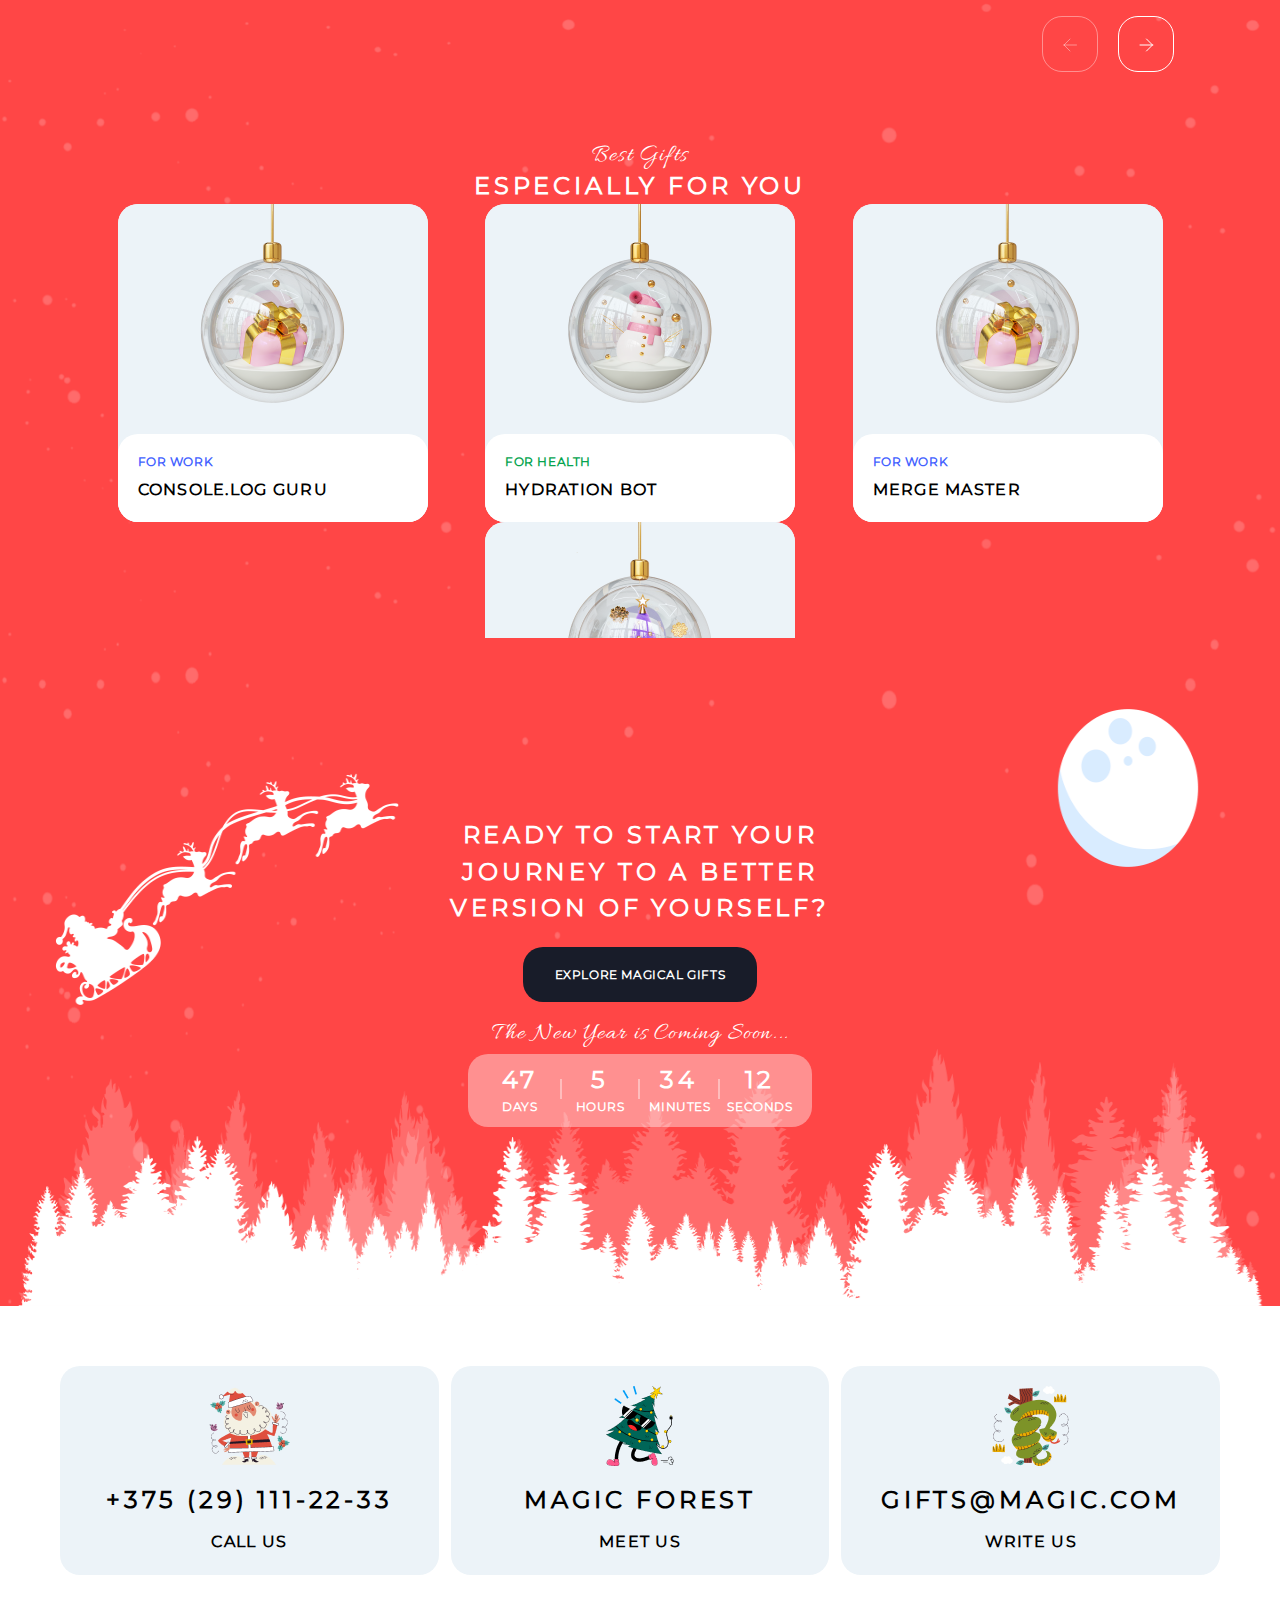
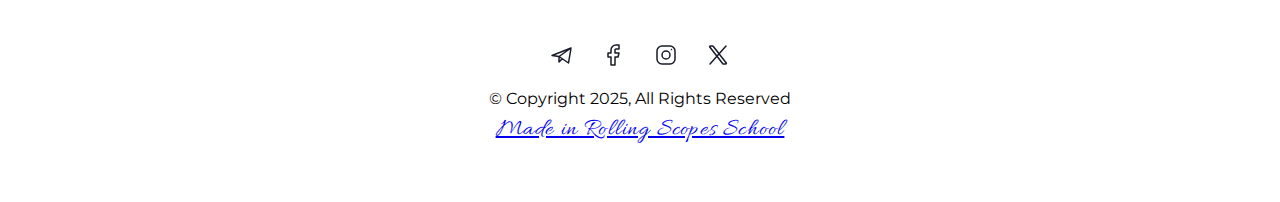
==== commit 9bf5375c: "wefvrt" ====
--- a/homePage/index.html
+++ b/homePage/index.html
@@ -4,43 +4,50 @@
     <meta charset="UTF-8" />
     <meta http-equiv="X-UA-Compatible" content="IE=edge" />
     <meta name="viewport" content="width=device-width, initial-scale=1.0" />
-    <title>Document</title>
+    <title>Christmas Shop</title>
     <link rel="stylesheet" href="./style.css" />
+    <link
+      type="image/x-icon"
+      href="../assets/images/snowflake.png"
+      rel="shortcut icon"
+    />
   </head>
 
   <body>
     <div class="container">
-      <header class="header">
+      <header id="header" class="header">
         <div class="header__logo">
-          <img src="../assets/images/snowflake.png" />
-          <p class="header__logo__link"><a href="#">THE GIFTS</a></p>
+          <img src="../assets/images/snowflake.png" alt="snowflake" />
+          <p class="header__logo__link"><a href="./index.html">THE GIFTS</a></p>
         </div>
         <nav class="header__nav">
           <button class="btn">
-            <a class="header__link" href="#">gifts</a>
+            <a class="header__link" href="../giftsPage/index.html">gifts</a>
           </button>
           <button class="btn">
             <a class="header__link" href="#">about</a>
           </button>
           <button class="btn"><a class="header__link" href="#">best</a></button>
           <button class="btn">
-            <a class="header__link" href="#">contacts</a>
+            <a class="header__link" href="#footer">contacts</a>
           </button>
         </nav>
       </header>
-      <section class="hero__container">
+      <section id="hero__container" class="hero__container">
         <div class="hero__container__info">
           <p class="hero__container__wishes top">Merry Christmas</p>
           <p class="hero__container__heading">
             gift yourself the magic of new possibilities
           </p>
           <button class="hero__container__btn">
-            <a class="hero__container__link">explore magical gifts</a>
+            <a href="../giftsPage/index.html" class="hero__container__link"
+              >explore magical gifts</a
+            >
           </button>
           <p class="hero__container__wishes bottom">and Happy New year</p>
         </div>
       </section>
-      <section class="about">
+      <section id="about" class="about">
         <div class="about__container">
           <div class="about__container__info">
             <div class="about__container__info__text">
@@ -58,7 +65,7 @@
           </div>
         </div>
       </section>
-      <section class="slider">
+      <section id="slider" class="slider">
         <div class="slider__container">
           <p class="happy">Become Happier!</p>
           <p class="year__of__happyness">in the new 2025</p>
@@ -100,7 +107,7 @@
           </div>
         </div>
       </section>
-      <section class="best__gifts">
+      <section id="best__gifts" class="best__gifts">
         <div class="gifts__container">
           <p class="gifts__decorator">Best Gifts</p>
           <p class="gifts__header">especially for you</p>
@@ -164,14 +171,16 @@
           </div>
         </div>
       </section>
-      <section class="cta">
+      <section id="cta" class="cta">
         <div class="cta__container">
           <div class="cta__container__info">
             <p class="cta__header">
               Ready to start your journey to a better version of yourself?
             </p>
             <button class="explore__btn">
-              <a class="explore__btn__link">explore magical gifts</a>
+              <a href="../giftsPage/index.html" class="explore__btn__link"
+                >explore magical gifts</a
+              >
             </button>
             <div class="timer__container">
               <p class="timer__decorator">The New Year is Coming Soon...</p>
@@ -204,7 +213,7 @@
           </div>
         </div>
       </section>
-      <footer class="footer">
+      <footer id="footer" class="footer">
         <div class="footer__container">
           <div class="contacts">
             <div class="contacts__info cnt1">
@@ -221,7 +230,9 @@
                 <img src="../assets/images/christmas-tree.png" />
               </div>
               <p class="contact__header">magic forest</p>
-              <a class="link__to__contact cont2" href="tel:+375291112233"
+              <a
+                class="link__to__contact cont2"
+                href="https://www.google.com/maps/place/Антарктика/@-78.4701126,-5.883424,3.54z/data=!4m6!3m5!1s0xa4b9967b3390754b:0x6e52be1f740f2075!8m2!3d-75.250973!4d-0.071389!16s%2Fm%2F06wc8yw?entry=ttu&g_ep=EgoyMDI0MTExMy4xIKXMDSoASAFQAw%3D%3D"
                 >meet us</a
               >
             </div>
@@ -230,7 +241,7 @@
                 <img src="../assets/images/snake.png" />
               </div>
               <p class="contact__header">gifts@magic.com</p>
-              <a class="link__to__contact cont3" href="tel:+375291112233"
+              <a class="link__to__contact cont3" href="mailto:gifts@magic.com"
                 >write us</a
               >
             </div>
@@ -262,7 +273,11 @@
               </div>
             </div>
             <p class="rights">© Copyright 2025, All Rights Reserved</p>
-            <p class="course">Made in Rolling Scopes School</p>
+            <p class="course">
+              <a class="course__link" href="https://rs.school"
+                >Made in Rolling Scopes School</a
+              >
+            </p>
           </div>
         </div>
       </footer>
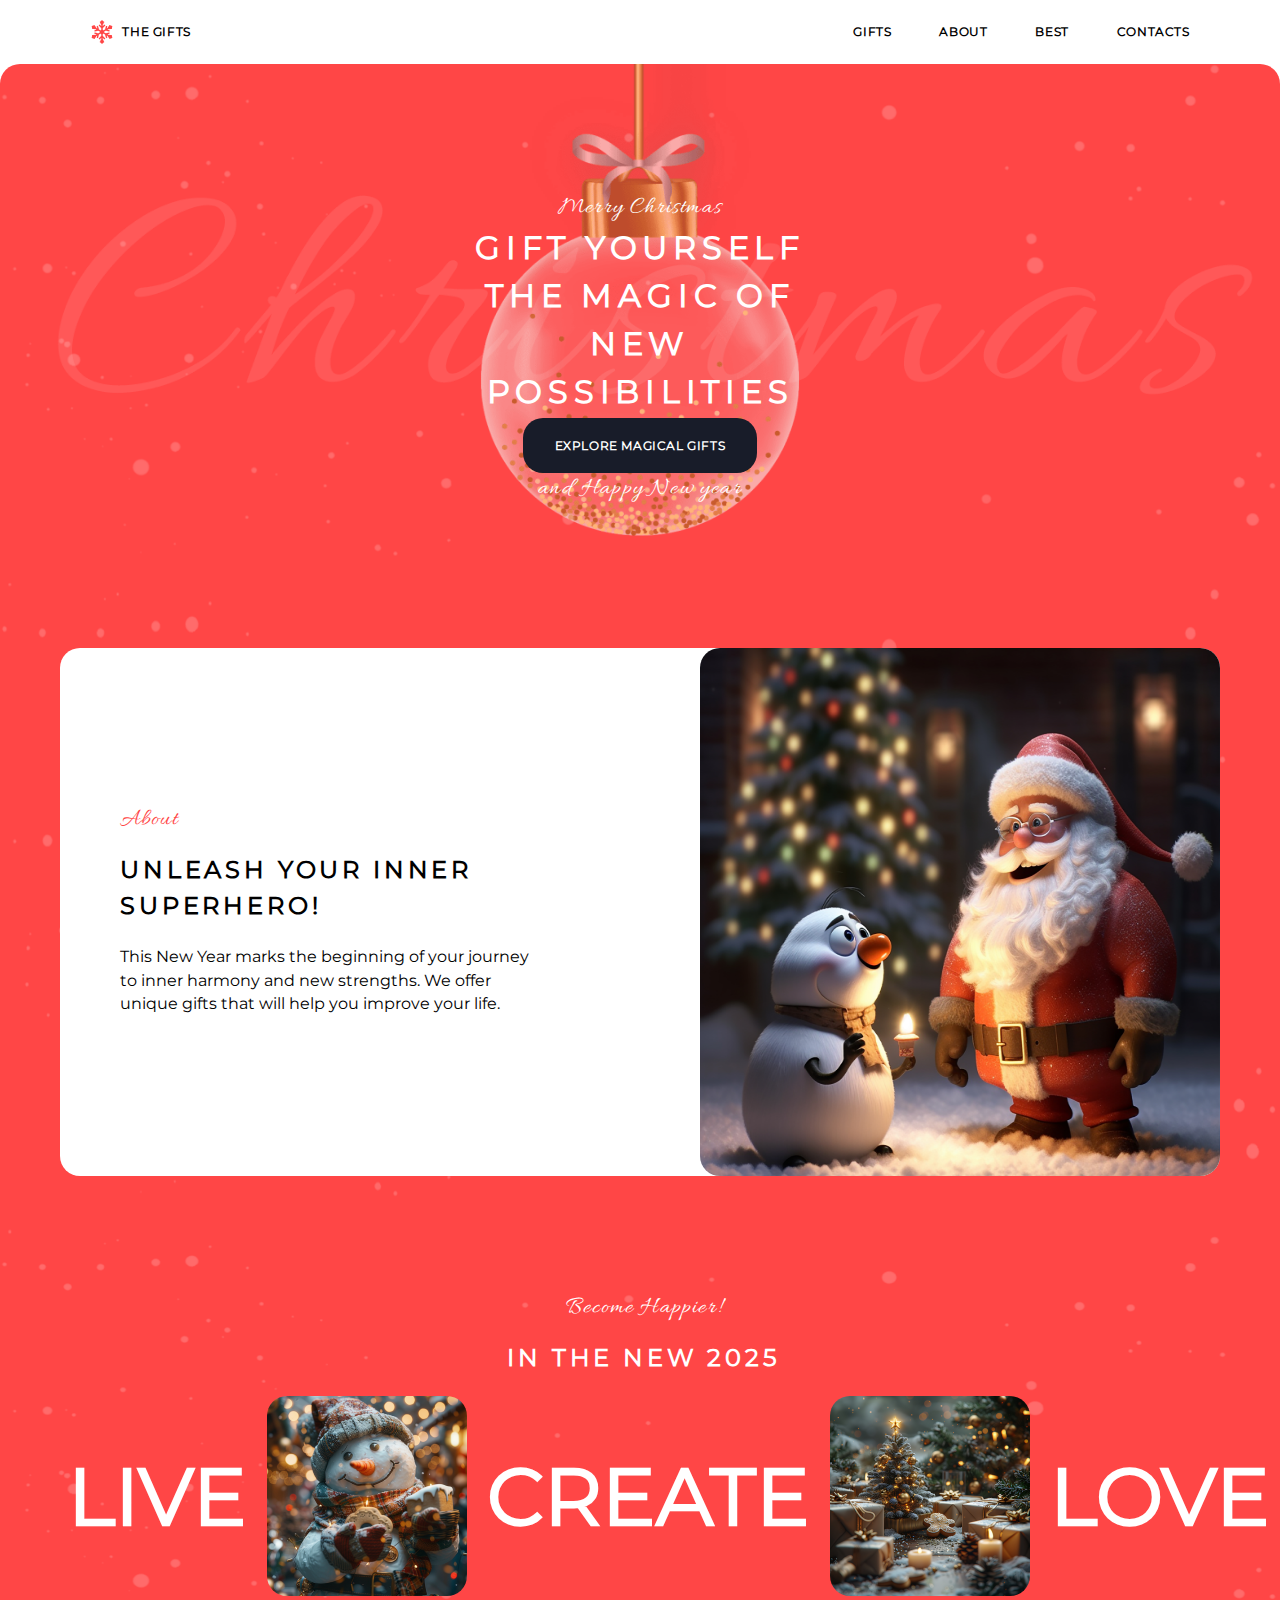
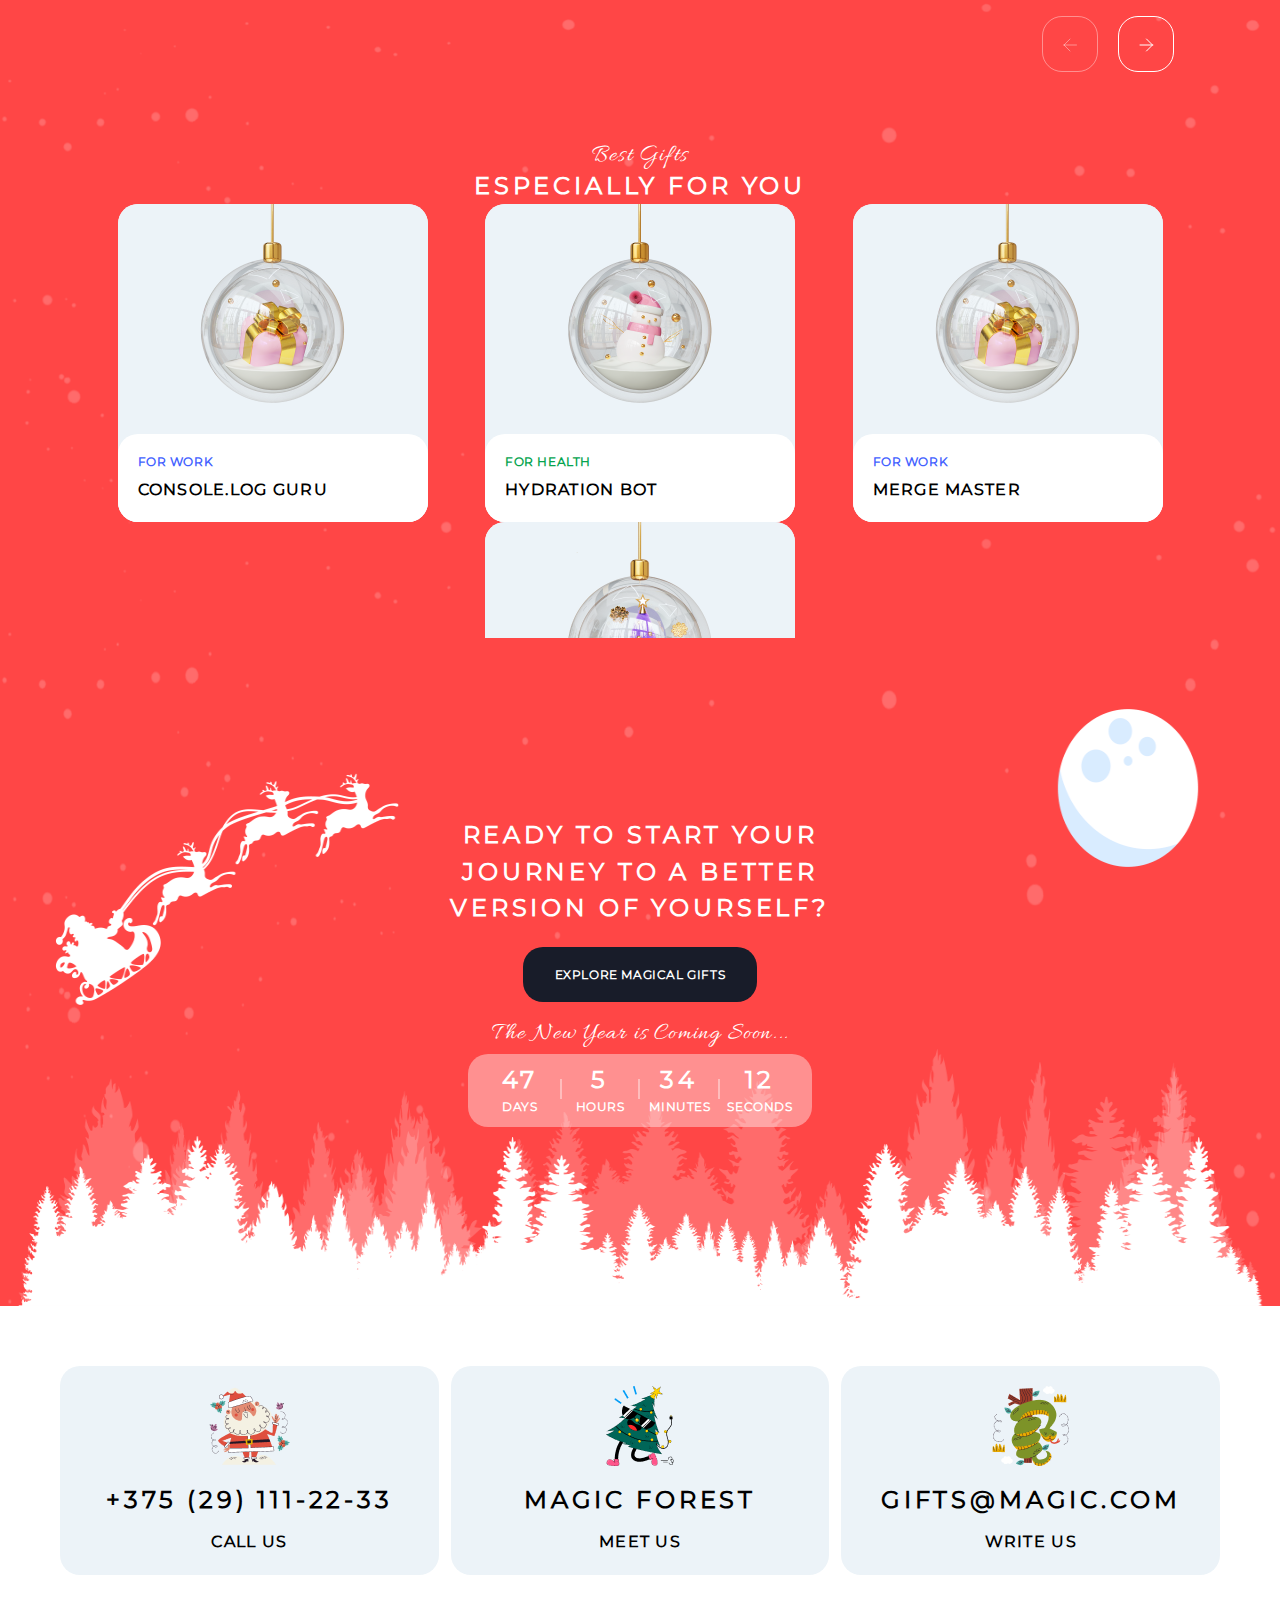
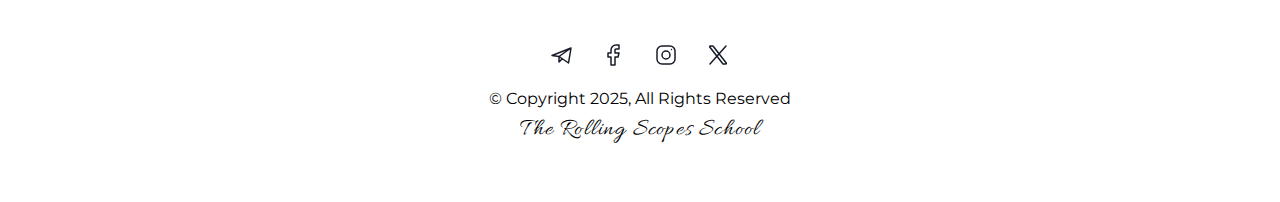
==== commit 6ba04d9d: "vrtgewa" ====
--- a/homePage/index.html
+++ b/homePage/index.html
@@ -177,11 +177,12 @@
             <p class="cta__header">
               Ready to start your journey to a better version of yourself?
             </p>
-            <button class="explore__btn">
+            <p class="explore__btn">
               <a href="../giftsPage/index.html" class="explore__btn__link"
                 >explore magical gifts</a
               >
-            </button>
+            </p>
+          </a>
             <div class="timer__container">
               <p class="timer__decorator">The New Year is Coming Soon...</p>
               <div class="timer">
@@ -217,33 +218,34 @@
         <div class="footer__container">
           <div class="contacts">
             <div class="contacts__info cnt1">
-              <div class="contacts__img__container">
-                <img src="../assets/images/santa-claus.png" />
-              </div>
-              <p class="contact__header cnt1">+375 (29) 111-22-33</p>
-              <a class="link__to__contact cont1" href="tel:+375291112233"
-                >call us</a
+              <a class="l" href="tel:+375291112233">
+                <div class="contacts__img__container">
+                  <img src="../assets/images/santa-claus.png" />
+                </div>
+                <p class="contact__header cnt1">+375 (29) 111-22-33</p>
+                <p class="link__to__contact cont1">call us</p>
+              </a>
+            </div>
+            <div class="contacts__info cnt2">
+              <a
+                class="l"
+                href="https://www.google.com/maps/place/Антарктика/@-78.4701126,-5.883424,3.54z/data=!4m6!3m5!1s0xa4b9967b3390754b:0x6e52be1f740f2075!8m2!3d-75.250973!4d-0.071389!16s%2Fm%2F06wc8yw?entry=ttu&g_ep=EgoyMDI0MTExMy4xIKXMDSoASAFQAw%3D%3D"
               >
-            </div>
-            <div class="contacts__info cnt2">
-              <div class="contacts__img__container">
-                <img src="../assets/images/christmas-tree.png" />
-              </div>
-              <p class="contact__header">magic forest</p>
-              <a
-                class="link__to__contact cont2"
-                href="https://www.google.com/maps/place/Антарктика/@-78.4701126,-5.883424,3.54z/data=!4m6!3m5!1s0xa4b9967b3390754b:0x6e52be1f740f2075!8m2!3d-75.250973!4d-0.071389!16s%2Fm%2F06wc8yw?entry=ttu&g_ep=EgoyMDI0MTExMy4xIKXMDSoASAFQAw%3D%3D"
-                >meet us</a
-              >
+                <div class="contacts__img__container">
+                  <img src="../assets/images/christmas-tree.png" />
+                </div>
+                <p class="contact__header cnt2">magic forest</p>
+                <p class="link__to__contact cont2">meet us</p>
+              </a>
             </div>
             <div class="contacts__info cnt3">
-              <div class="contacts__img__container">
-                <img src="../assets/images/snake.png" />
-              </div>
-              <p class="contact__header">gifts@magic.com</p>
-              <a class="link__to__contact cont3" href="mailto:gifts@magic.com"
-                >write us</a
-              >
+              <a class="l" href="mailto:gifts@magic.com">
+                <div class="contacts__img__container">
+                  <img src="../assets/images/snake.png" />
+                </div>
+                <p class="contact__header cnt3">gifts@magic.com</p>
+                <p class="link__to__contact cont3">write us</p>
+              </a>
             </div>
           </div>
           <div class="social__media">
@@ -274,9 +276,7 @@
             </div>
             <p class="rights">© Copyright 2025, All Rights Reserved</p>
             <p class="course">
-              <a class="course__link" href="https://rs.school"
-                >Made in Rolling Scopes School</a
-              >
+              <a href="https://rs.school">The Rolling Scopes School</a>
             </p>
           </div>
         </div>
--- a/homePage/style.css
+++ b/homePage/style.css
@@ -18,6 +18,8 @@
 }
 
 .container {
+  scroll-behavior: smooth;
+  overflow-y: auto;
   width: 1440px;
   display: grid;
   grid-template-columns: 1fr;
@@ -483,6 +485,7 @@
   text-transform: uppercase;
   text-decoration: none;
   color: black;
+  display: block;
   color: white;
 }
 .cta .cta__container .cta__container__info .timer__container {
@@ -570,7 +573,23 @@
   gap: 12px;
   background-color: #ecf3f8;
   border-radius: 20px;
-  padding: 20px;
+}
+.footer .footer__container .contacts .contacts__info .cnt1, .footer .footer__container .contacts .contacts__info .cnt2, .footer .footer__container .contacts .contacts__info .cnt3 {
+  transition: color 0.5s ease-in-out;
+}
+.footer .footer__container .contacts .contacts__info .cont1, .footer .footer__container .contacts .contacts__info .cont2, .footer .footer__container .contacts .contacts__info .cont3 {
+  transition: color 0.5s ease-in-out;
+}
+.footer .footer__container .contacts .contacts__info .l {
+  color: black;
+  text-decoration: none;
+  display: flex;
+  flex-direction: column;
+  align-items: center;
+  gap: 12px;
+  width: 100%;
+  height: 100%;
+  margin: 20px;
 }
 .footer .footer__container .contacts .contacts__info .contact__header {
   font-family: "Montserrat";
@@ -591,28 +610,34 @@
   color: black;
 }
 .footer .footer__container .contacts .cnt1:hover {
-  color: #ff4646;
   cursor: pointer;
 }
 .footer .footer__container .contacts .cnt1:hover .cont1 {
   color: #ff4646;
 }
+.footer .footer__container .contacts .cnt1:hover .contact__header {
+  color: #ff4646;
+}
 .footer .footer__container .contacts .cnt2:hover {
-  color: #ff4646;
   cursor: pointer;
 }
 .footer .footer__container .contacts .cnt2:hover .cont2 {
   color: #ff4646;
   cursor: pointer;
 }
+.footer .footer__container .contacts .cnt2:hover .contact__header {
+  color: #ff4646;
+}
 .footer .footer__container .contacts .cnt3:hover {
-  color: #ff4646;
   cursor: pointer;
 }
 .footer .footer__container .contacts .cnt3:hover .cont3 {
   color: #ff4646;
   cursor: pointer;
 }
+.footer .footer__container .contacts .cnt3:hover .contact__header {
+  color: #ff4646;
+}
 .footer .footer__container .social__media {
   display: flex;
   flex-direction: column;
@@ -628,25 +653,30 @@
   width: 100%;
   height: 100%;
   padding: 8px;
+  transition: filter 0.5s ease-in-out;
 }
 .footer .footer__container .social__media .social__icons__container .icon__container:hover {
   filter: invert(43%) sepia(12%) saturate(4473%) hue-rotate(323deg) brightness(103%) contrast(104%);
   cursor: pointer;
 }
-.footer .footer__container .rights {
+.footer .footer__container .social__media .rights {
   font-family: "Montserrat";
   font-size: 16px;
   font-weight: 400;
   line-height: 148%;
 }
-.footer .footer__container .course {
+.footer .footer__container .social__media .course {
   font-family: "Allura";
   font-size: 24px;
   font-weight: 400;
   line-height: 100%;
   letter-spacing: 0.05em;
 }
-.footer .footer__container .course:hover {
-  color: #ff4646;
-  cursor: pointer;
+.footer .footer__container .social__media .course a {
+  color: black;
+  text-decoration: none;
+  transition: color 0.5s ease-in-out;
+}
+.footer .footer__container .social__media .course a:hover {
+  color: #ff4646;
 }/*# sourceMappingURL=style.css.map */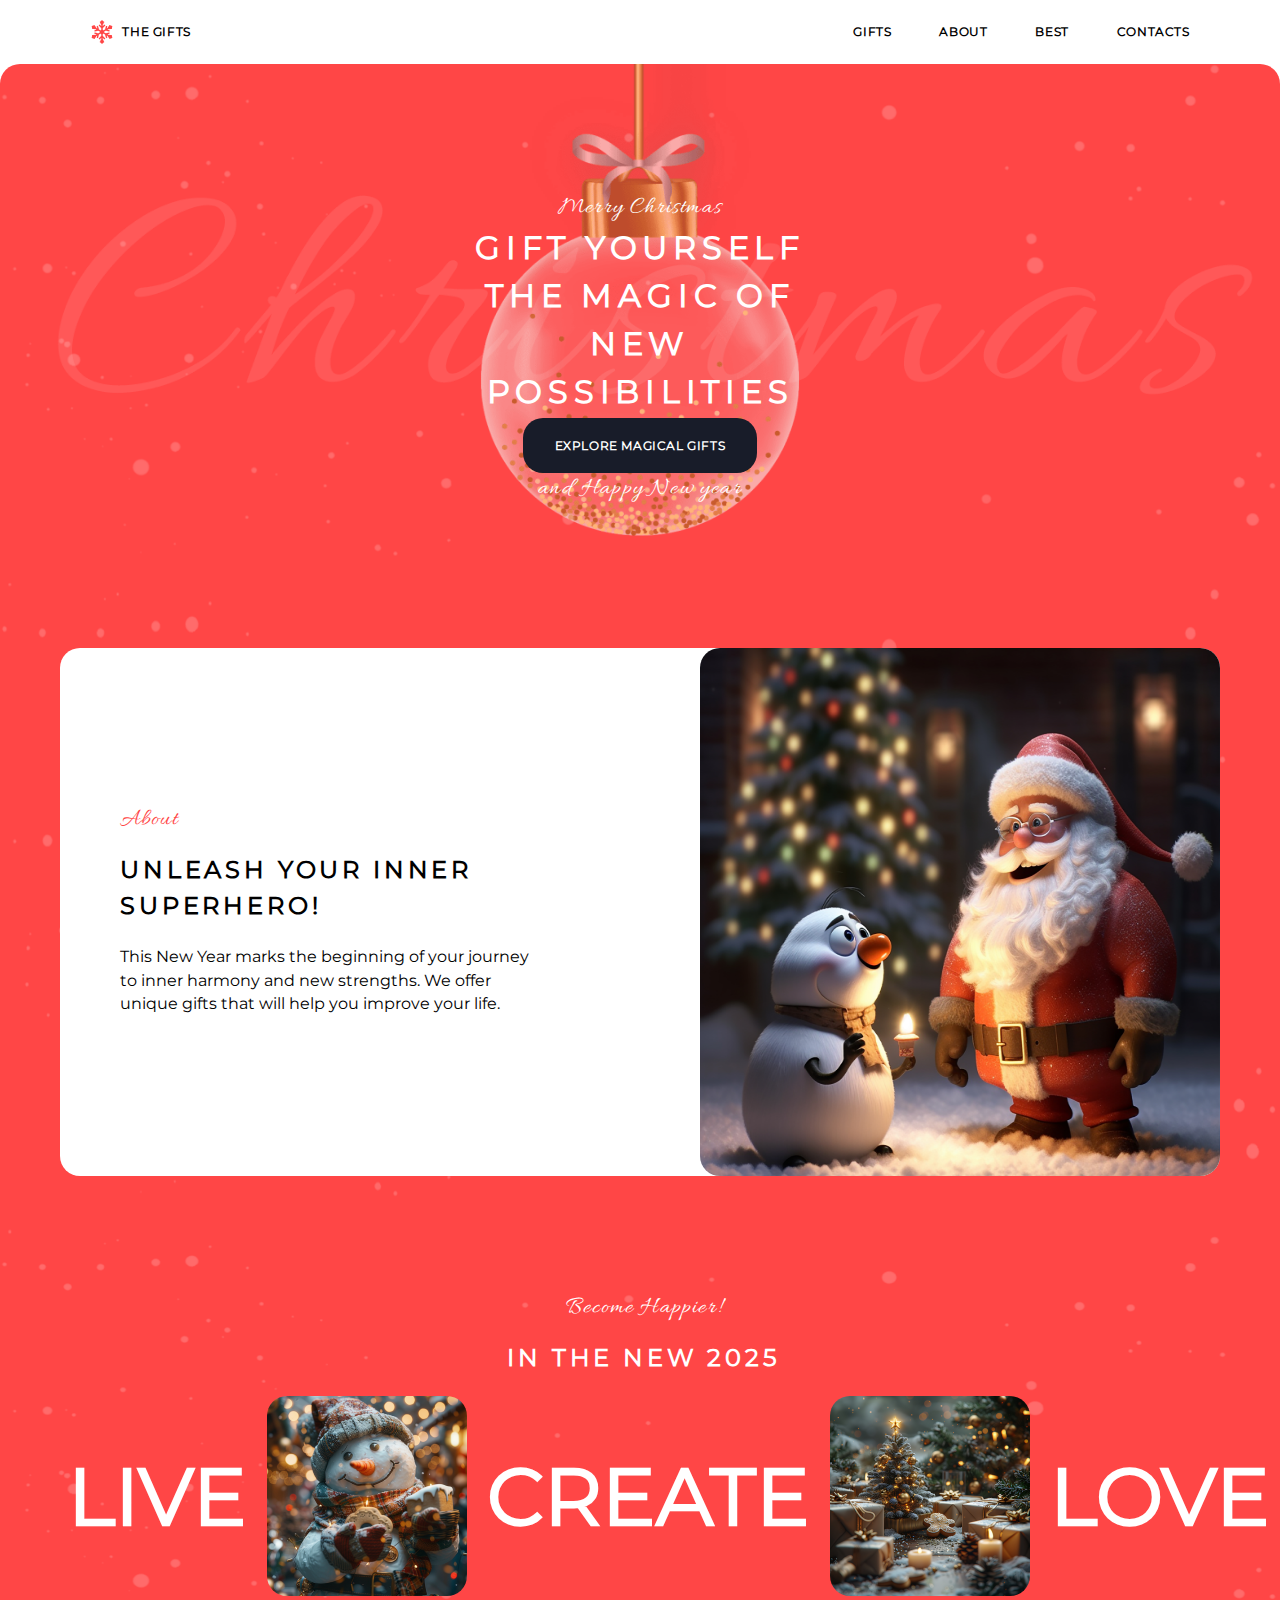
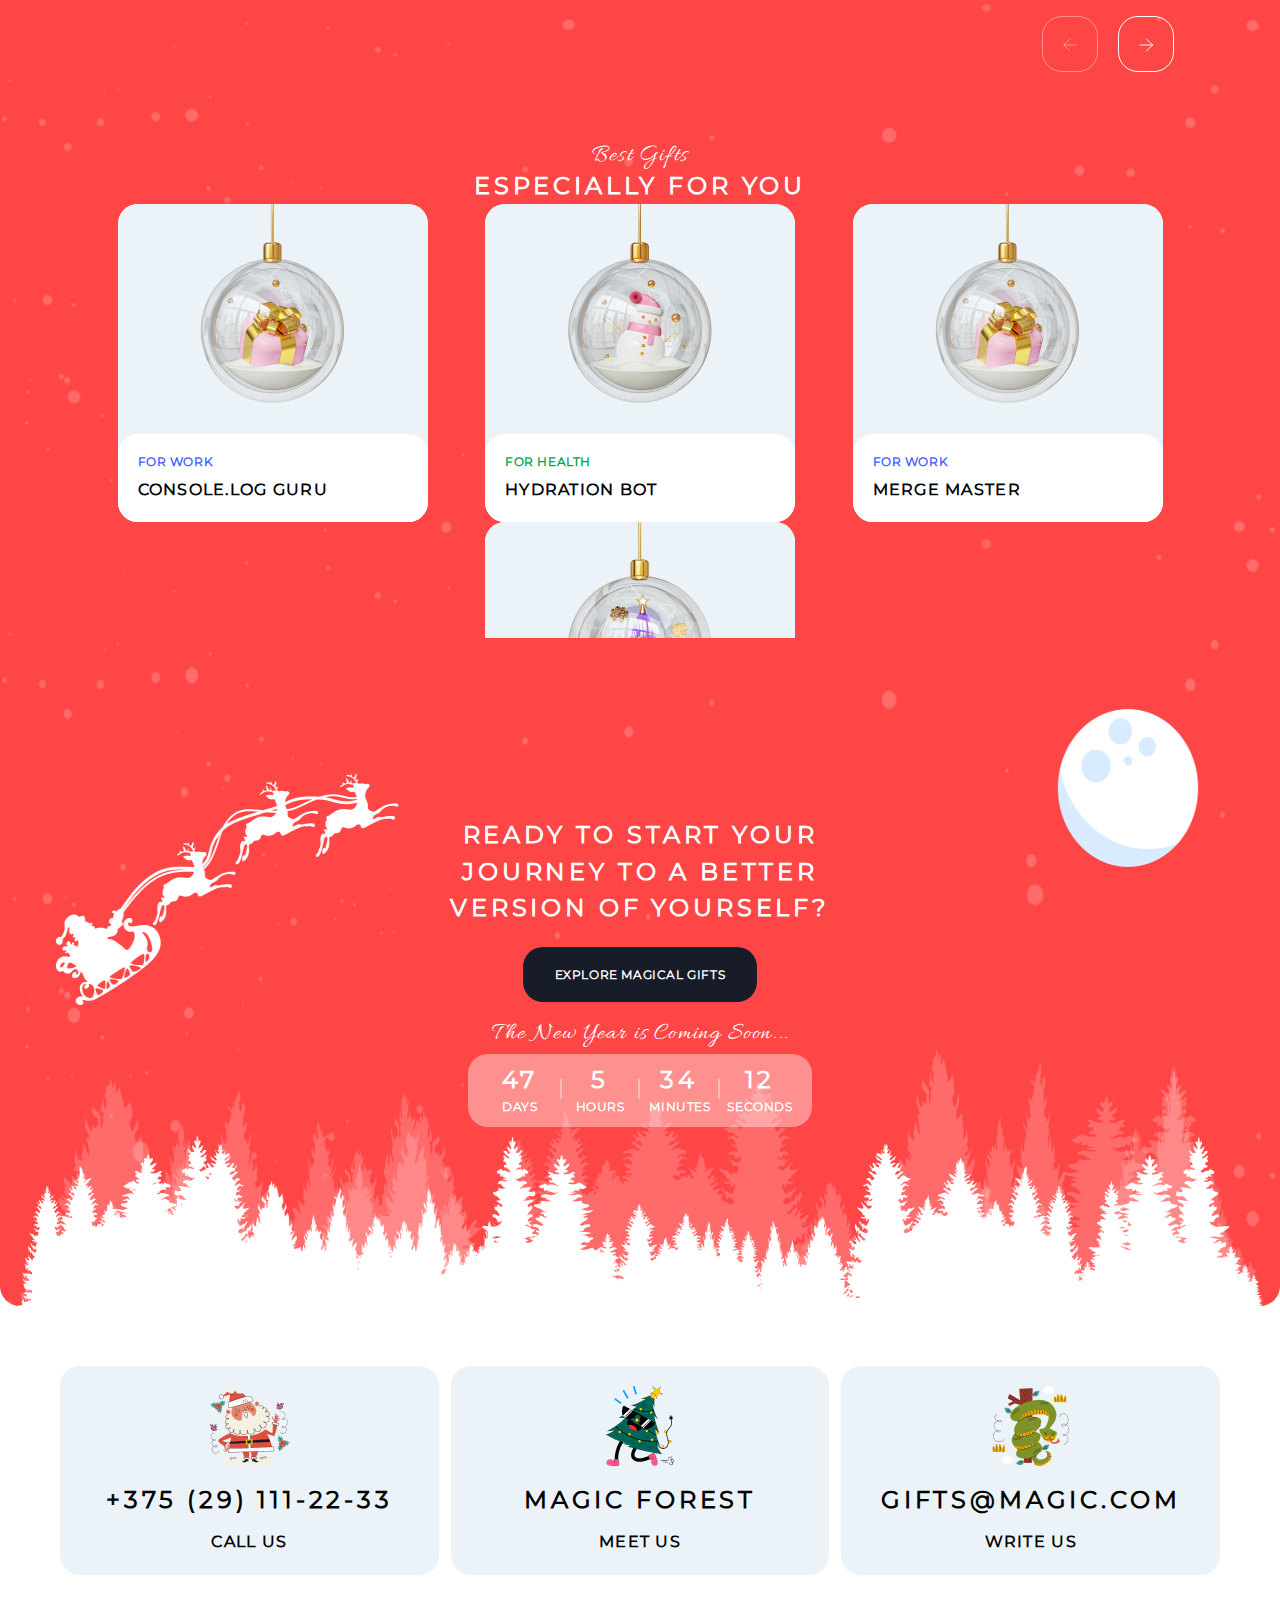
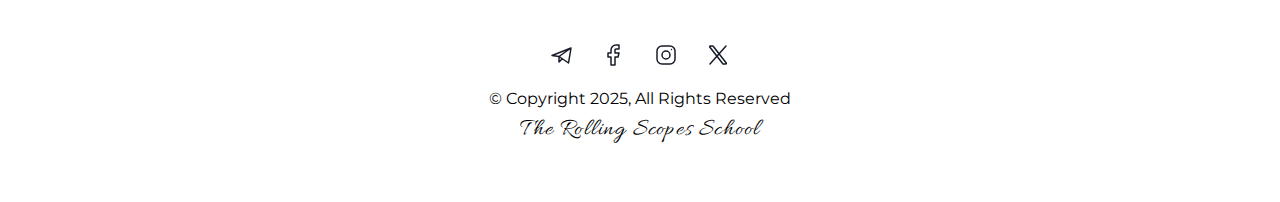
==== commit 88cfe5cb: "small fixes" ====
--- a/homePage/index.html
+++ b/homePage/index.html
@@ -1,286 +1,248 @@
 <!DOCTYPE html>
 <html lang="en">
-  <head>
-    <meta charset="UTF-8" />
-    <meta http-equiv="X-UA-Compatible" content="IE=edge" />
-    <meta name="viewport" content="width=device-width, initial-scale=1.0" />
-    <title>Christmas Shop</title>
-    <link rel="stylesheet" href="./style.css" />
-    <link
-      type="image/x-icon"
-      href="../assets/images/snowflake.png"
-      rel="shortcut icon"
-    />
-  </head>
 
-  <body>
-    <div class="container">
-      <header id="header" class="header">
-        <div class="header__logo">
-          <img src="../assets/images/snowflake.png" alt="snowflake" />
-          <p class="header__logo__link"><a href="./index.html">THE GIFTS</a></p>
-        </div>
-        <nav class="header__nav">
-          <button class="btn">
-            <a class="header__link" href="../giftsPage/index.html">gifts</a>
-          </button>
-          <button class="btn">
-            <a class="header__link" href="#">about</a>
-          </button>
-          <button class="btn"><a class="header__link" href="#">best</a></button>
-          <button class="btn">
-            <a class="header__link" href="#footer">contacts</a>
-          </button>
-        </nav>
-      </header>
-      <section id="hero__container" class="hero__container">
-        <div class="hero__container__info">
-          <p class="hero__container__wishes top">Merry Christmas</p>
-          <p class="hero__container__heading">
-            gift yourself the magic of new possibilities
+<head>
+  <meta charset="UTF-8" />
+  <meta http-equiv="X-UA-Compatible" content="IE=edge" />
+  <meta name="viewport" content="width=device-width, initial-scale=1.0" />
+  <title>Christmas Shop</title>
+  <link rel="stylesheet" href="./style.css" />
+  <link type="image/x-icon" href="../assets/images/snowflake.png" rel="shortcut icon" />
+</head>
+
+<body>
+  <div class="container">
+    <header id="header" class="header">
+      <a class="header__logo" href="./index.html">
+        <img src="../assets/images/snowflake.png" alt="snowflake" />
+        <p class="header__logo__link">THE GIFTS</p>
+      </a>
+      <nav class="header__nav">
+        <a class="btn" href="../giftsPage/index.html">
+          gifts
+        </a>
+        <a class="btn" href="#">
+          about
+        </a>
+        <a class="btn" href="#">best</a>
+        <a class="btn" href="#footer">
+          contacts
+        </a>
+      </nav>
+    </header>
+    <section id="hero__container" class="hero__container">
+      <div class="hero__container__info">
+        <p class="hero__container__wishes top">Merry Christmas</p>
+        <p class="hero__container__heading">
+          gift yourself the magic of new possibilities
+        </p>
+        <a href="../giftsPage/index.html" class="hero__container__btn">
+          explore magical gifts
+        </a>
+        <p class="hero__container__wishes bottom">and Happy New year</p>
+      </div>
+    </section>
+    <section id="about" class="about">
+      <div class="about__container">
+        <div class="about__container__info">
+          <div class="about__container__info__text">
+            <p class="about__header1">About</p>
+            <p class="about__header2">unleash your inner superhero!</p>
+            <p class="about__after__headers">
+              This New Year marks the beginning of your journey to inner
+              harmony and new strengths. We offer unique gifts that will help
+              you improve your life.
+            </p>
+          </div>
+        </div>
+        <div class="about__container__img">
+          <img class="img" src="../assets/images/Santa.png" />
+        </div>
+      </div>
+    </section>
+    <section id="slider" class="slider">
+      <div class="slider__container">
+        <p class="happy">Become Happier!</p>
+        <p class="year__of__happyness">in the new 2025</p>
+        <div class="slider__elems">
+          <div class="slider__item">
+            <p class="slider__item__text">live</p>
+            <div class="slider__img img1"></div>
+          </div>
+          <div class="slider__item">
+            <p class="slider__item__text">create</p>
+            <div class="slider__img img2"></div>
+          </div>
+          <div class="slider__item">
+            <p class="slider__item__text">love</p>
+            <div class="slider__img img3"></div>
+          </div>
+          <div class="slider__item">
+            <p class="slider__item__text">dream</p>
+            <div class="slider__img img4"></div>
+          </div>
+        </div>
+        <div class="slider__buttons">
+          <div class="btn inactive">
+            <a class="link__btn__img" href="#"><img class="btn__img" src="../assets/images/arrow-left.svg"
+                alt="arrow-left" /></a>
+          </div>
+          <div class="btn active">
+            <a class="link__btn__img" href="#"><img class="btn__img" src="../assets/images/arrow-right.svg"
+                alt="arrow-right" /></a>
+          </div>
+        </div>
+      </div>
+    </section>
+    <section id="best__gifts" class="best__gifts">
+      <div class="gifts__container">
+        <p class="gifts__decorator">Best Gifts</p>
+        <p class="gifts__header">especially for you</p>
+        <div class="cards__container">
+          <div class="card">
+            <div class="for__img__container">
+              <img class="for__img for work" src="../assets/images/forWork.png" alt="for Work gift"/>
+            </div>
+            <div class="border__container">
+              <div class="for__content">
+                <p class="for__work__content">for work</p>
+                <p class="for__info">CONSOLE.LOG GURU</p>
+              </div>
+            </div>
+          </div>
+          <div class="card">
+            <div class="for__img__container">
+              <img class="for__img for health" src="../assets/images/forHealth.png" alt="for Health gift"/>
+            </div>
+            <div class="border__container">
+              <div class="for__content">
+                <p class="for__health__content">for health</p>
+                <p class="for__info">hydration bot</p>
+              </div>
+            </div>
+          </div>
+          <div class="card">
+            <div class="for__img__container">
+              <img class="for__img for__work" src="../assets/images/forWork.png" alt="for Work gift"/>
+            </div>
+            <div class="border__container">
+              <div class="for__content">
+                <p class="for__work__content">for work</p>
+                <p class="for__info">merge master</p>
+              </div>
+            </div>
+          </div>
+          <div class="card">
+            <div class="for__img__container">
+              <img class="for__img for__harmony" src="../assets/images/forHarmony.png" alt="for Harmony gift"/>
+            </div>
+            <div class="border__container">
+              <div class="for__content">
+                <p class="for__harmony__content">for harmony</p>
+                <p class="for__info">spontaneous coding philosopher</p>
+              </div>
+            </div>
+          </div>
+        </div>
+      </div>
+    </section>
+    <section id="cta" class="cta">
+      <div class="cta__container">
+        <div class="cta__container__info">
+          <p class="cta__header">
+            Ready to start your journey to a better version of yourself?
           </p>
-          <button class="hero__container__btn">
-            <a href="../giftsPage/index.html" class="hero__container__link"
-              >explore magical gifts</a
-            >
-          </button>
-          <p class="hero__container__wishes bottom">and Happy New year</p>
-        </div>
-      </section>
-      <section id="about" class="about">
-        <div class="about__container">
-          <div class="about__container__info">
-            <div class="about__container__info__text">
-              <p class="about__header1">About</p>
-              <p class="about__header2">unleash your inner superhero!</p>
-              <p class="about__after__headers">
-                This New Year marks the beginning of your journey to inner
-                harmony and new strengths. We offer unique gifts that will help
-                you improve your life.
-              </p>
-            </div>
-          </div>
-          <div class="about__container__img">
-            <img class="img" src="../assets/images/Santa.png" />
-          </div>
-        </div>
-      </section>
-      <section id="slider" class="slider">
-        <div class="slider__container">
-          <p class="happy">Become Happier!</p>
-          <p class="year__of__happyness">in the new 2025</p>
-          <div class="slider__elems">
-            <div class="slider__item">
-              <p class="slider__item__text">live</p>
-              <div class="slider__img img1"></div>
-            </div>
-            <div class="slider__item">
-              <p class="slider__item__text">create</p>
-              <div class="slider__img img2"></div>
-            </div>
-            <div class="slider__item">
-              <p class="slider__item__text">love</p>
-              <div class="slider__img img3"></div>
-            </div>
-            <div class="slider__item">
-              <p class="slider__item__text">dream</p>
-              <div class="slider__img img4"></div>
-            </div>
-          </div>
-          <div class="slider__buttons">
-            <div class="btn inactive">
-              <a class="link__btn__img" href="#"
-                ><img
-                  class="btn__img"
-                  src="../assets/images/arrow-left.svg"
-                  alt="arrow-left"
-              /></a>
-            </div>
-            <div class="btn active">
-              <a class="link__btn__img" href="#"
-                ><img
-                  class="btn__img"
-                  src="../assets/images/arrow-right.svg"
-                  alt="arrow-right"
-              /></a>
-            </div>
-          </div>
-        </div>
-      </section>
-      <section id="best__gifts" class="best__gifts">
-        <div class="gifts__container">
-          <p class="gifts__decorator">Best Gifts</p>
-          <p class="gifts__header">especially for you</p>
-          <div class="cards__container">
-            <div class="card">
-              <div class="for__img__container">
-                <img
-                  class="for__img for work"
-                  src="../assets/images/forWork.png"
-                />
-              </div>
-              <div class="border__container">
-                <div class="for__content">
-                  <p class="for__work__content">for work</p>
-                  <p class="for__info">CONSOLE.LOG GURU</p>
+          <a class="explore__btn" href="../giftsPage/index.html">
+            explore magical gifts
+          </a>
+          </a>
+          <div class="timer__container">
+            <p class="timer__decorator">The New Year is Coming Soon...</p>
+            <div class="timer">
+              <div class="timer__values">
+                <p class="timer__values__value">47</p>
+                <p class="value__type">days</p>
+              </div>
+              <div class="timer__values">
+                <div class="separator__container">
+                  <p class="separator"></p>
+                  <p class="timer__values__value">5</p>
+                  <p class="separator"></p>
                 </div>
-              </div>
-            </div>
-            <div class="card">
-              <div class="for__img__container">
-                <img
-                  class="for__img for health"
-                  src="../assets/images/forHealth.png"
-                />
-              </div>
-              <div class="border__container">
-                <div class="for__content">
-                  <p class="for__health__content">for health</p>
-                  <p class="for__info">hydration bot</p>
+                <p class="value__type">hours</p>
+              </div>
+              <div class="timer__values">
+                <div class="separator__container">
+                  <p class="timer__values__value">34</p>
+                  <p class="separator"></p>
                 </div>
-              </div>
-            </div>
-            <div class="card">
-              <div class="for__img__container">
-                <img
-                  class="for__img for__work"
-                  src="../assets/images/forWork.png"
-                />
-              </div>
-              <div class="border__container">
-                <div class="for__content">
-                  <p class="for__work__content">for work</p>
-                  <p class="for__info">merge master</p>
-                </div>
-              </div>
-            </div>
-            <div class="card">
-              <div class="for__img__container">
-                <img
-                  class="for__img for__harmony"
-                  src="../assets/images/forHarmony.png"
-                />
-              </div>
-              <div class="border__container">
-                <div class="for__content">
-                  <p class="for__harmony__content">for harmony</p>
-                  <p class="for__info">spontaneous coding philosopher</p>
-                </div>
-              </div>
-            </div>
-          </div>
-        </div>
-      </section>
-      <section id="cta" class="cta">
-        <div class="cta__container">
-          <div class="cta__container__info">
-            <p class="cta__header">
-              Ready to start your journey to a better version of yourself?
-            </p>
-            <p class="explore__btn">
-              <a href="../giftsPage/index.html" class="explore__btn__link"
-                >explore magical gifts</a
-              >
-            </p>
-          </a>
-            <div class="timer__container">
-              <p class="timer__decorator">The New Year is Coming Soon...</p>
-              <div class="timer">
-                <div class="timer__values">
-                  <p class="timer__values__value">47</p>
-                  <p class="value__type">days</p>
-                </div>
-                <div class="timer__values">
-                  <div class="separator__container">
-                    <p class="separator"></p>
-                    <p class="timer__values__value">5</p>
-                    <p class="separator"></p>
-                  </div>
-                  <p class="value__type">hours</p>
-                </div>
-                <div class="timer__values">
-                  <div class="separator__container">
-                    <p class="timer__values__value">34</p>
-                    <p class="separator"></p>
-                  </div>
-                  <p class="value__type">minutes</p>
-                </div>
-                <div class="timer__values">
-                  <p class="timer__values__value">12</p>
-                  <p class="value__type">seconds</p>
-                </div>
-              </div>
-            </div>
-          </div>
-        </div>
-      </section>
-      <footer id="footer" class="footer">
-        <div class="footer__container">
-          <div class="contacts">
-            <div class="contacts__info cnt1">
-              <a class="l" href="tel:+375291112233">
-                <div class="contacts__img__container">
-                  <img src="../assets/images/santa-claus.png" />
-                </div>
-                <p class="contact__header cnt1">+375 (29) 111-22-33</p>
-                <p class="link__to__contact cont1">call us</p>
-              </a>
-            </div>
-            <div class="contacts__info cnt2">
-              <a
-                class="l"
-                href="https://www.google.com/maps/place/Антарктика/@-78.4701126,-5.883424,3.54z/data=!4m6!3m5!1s0xa4b9967b3390754b:0x6e52be1f740f2075!8m2!3d-75.250973!4d-0.071389!16s%2Fm%2F06wc8yw?entry=ttu&g_ep=EgoyMDI0MTExMy4xIKXMDSoASAFQAw%3D%3D"
-              >
-                <div class="contacts__img__container">
-                  <img src="../assets/images/christmas-tree.png" />
-                </div>
-                <p class="contact__header cnt2">magic forest</p>
-                <p class="link__to__contact cont2">meet us</p>
-              </a>
-            </div>
-            <div class="contacts__info cnt3">
-              <a class="l" href="mailto:gifts@magic.com">
-                <div class="contacts__img__container">
-                  <img src="../assets/images/snake.png" />
-                </div>
-                <p class="contact__header cnt3">gifts@magic.com</p>
-                <p class="link__to__contact cont3">write us</p>
-              </a>
-            </div>
-          </div>
-          <div class="social__media">
-            <div class="social__icons__container">
-              <div class="icon__container">
-                <a class="telegram__link" href="#"
-                  ><img
-                    class="telegram__link__img"
-                    src="../assets/images/telegram.svg"
-                    alt="telegram"
-                /></a>
-              </div>
-              <div class="icon__container">
-                <a class="facebook__link" href="#"
-                  ><img src="../assets/images/facebook.svg" alt="facebook"
-                /></a>
-              </div>
-              <div class="icon__container">
-                <a class="instagram__link" href="#"
-                  ><img src="../assets/images/instagram.svg" alt="instagram"
-                /></a>
-              </div>
-              <div class="icon__container">
-                <a class="x__link" href="#"
-                  ><img src="../assets/images/X.svg" alt="x"
-                /></a>
-              </div>
-            </div>
-            <p class="rights">© Copyright 2025, All Rights Reserved</p>
-            <p class="course">
-              <a href="https://rs.school">The Rolling Scopes School</a>
-            </p>
-          </div>
-        </div>
-      </footer>
-    </div>
-  </body>
-</html>
+                <p class="value__type">minutes</p>
+              </div>
+              <div class="timer__values">
+                <p class="timer__values__value">12</p>
+                <p class="value__type">seconds</p>
+              </div>
+            </div>
+          </div>
+        </div>
+      </div>
+    </section>
+    <footer id="footer" class="footer">
+      <div class="footer__container">
+        <div class="contacts">
+          <a class="contacts__info l1" href="tel:+375291112233">
+            <div class="contacts__info__container">
+              <div class="contacts__img__container">
+                <img src="../assets/images/santa-claus.png" alt="Santa Claus"/>
+              </div>
+              <p class="contact__header">+375 (29) 111-22-33</p>
+              <p class="link__to__contact">call us</p>
+            </div>
+          </a>
+          <a class="contacts__info l2" target="_blank"
+            href="https://www.google.com/maps/place/Антарктика/@-68.6018232,0,3z/data=!3m1!4b1!4m6!3m5!1s0xa4b9967b3390754b:0x6e52be1f740f2075!8m2!3d-75.250973!4d-0.071389!16s%2Fm%2F06wc8yw?entry=ttu&g_ep=EgoyMDI0MTExMy4xIKXMDSoASAFQAw%3D%3D">
+            <div class="contacts__info__container">
+              <div class="contacts__img__container">
+                <img src="../assets/images/christmas-tree.png" alt="Christmas tree"/>
+              </div>
+              <p class="contact__header">magic forest</p>
+              <p class="link__to__contact">meet us</p>
+            </div>
+          </a>
+          <a class="contacts__info l3" href="mailto:gifts@magic.com">
+            <div class="contacts__info__container">
+              <div class="contacts__img__container">
+                <img src="../assets/images/snake.png" alt="Snake"/>
+              </div>
+              <p class="contact__header cnt3">gifts@magic.com</p>
+              <p class="link__to__contact cont3">write us</p>
+            </div>
+          </a>
+        </div>
+        <div class="social__media">
+          <div class="social__icons__container">
+            <div class="icon__container">
+              <a class="telegram__link" href="#"><img class="telegram__link__img" src="../assets/images/telegram.svg"
+                  alt="telegram" /></a>
+            </div>
+            <div class="icon__container">
+              <a class="facebook__link" href="#"><img src="../assets/images/facebook.svg" alt="facebook" /></a>
+            </div>
+            <div class="icon__container">
+              <a class="instagram__link" href="#"><img src="../assets/images/instagram.svg" alt="instagram" /></a>
+            </div>
+            <div class="icon__container">
+              <a class="x__link" href="#"><img src="../assets/images/X.svg" alt="x" /></a>
+            </div>
+          </div>
+          <p class="rights">© Copyright 2025, All Rights Reserved</p>
+          <p class="course">
+            <a href="https://rs.school">The Rolling Scopes School</a>
+          </p>
+        </div>
+      </div>
+    </footer>
+  </div>
+</body>
+
+</html>--- a/homePage/style.css
+++ b/homePage/style.css
@@ -37,6 +37,8 @@
   display: flex;
   align-items: center;
   padding: 8px 20px;
+  text-decoration: none;
+  color: black;
 }
 .header .header__logo:hover, .header .header__logo:hover .header__logo__link {
   cursor: pointer;
@@ -65,10 +67,7 @@
   margin-left: 8px;
   padding: 12px 20px;
   border: 0px;
-  background-color: transparent;
   border-radius: 10px;
-}
-.header .header__nav .btn .header__link {
   font-family: "Montserrat";
   font-weight: 600;
   font-size: 12px;
@@ -78,8 +77,10 @@
   text-decoration: none;
   color: black;
   text-decoration: none;
-}
-.header .header__nav .btn:hover, .header .header__nav .btn:hover .header__link {
+  transition: color 0.4s ease-in-out;
+  transition: background-color 0.4s ease-in-out;
+}
+.header .header__nav .btn:hover {
   background-color: #ffeded;
   color: #ff4646;
   cursor: pointer;
@@ -131,24 +132,25 @@
   border-radius: 20px;
   background-color: #181c29;
   border: transparent;
+  font-family: "Montserrat";
+  font-weight: 600;
+  font-size: 12px;
+  line-height: 130%;
+  letter-spacing: 0.05em;
+  text-transform: uppercase;
+  text-decoration: none;
+  color: black;
   margin-top: 0.5%;
   margin-bottom: 1%;
-}
-.hero__container .hero__container__info .hero__container__btn:hover, .hero__container .hero__container__info .hero__container__btn:hover .hero__container__link {
+  color: white;
+  text-decoration: none;
+  transition: color 0.4s ease-in-out;
+  transition: background-color 0.4s ease-in-out;
+}
+.hero__container .hero__container__info .hero__container__btn:hover {
   background-color: white;
   color: black;
   cursor: pointer;
-}
-.hero__container .hero__container__info .hero__container__btn .hero__container__link {
-  font-family: "Montserrat";
-  font-weight: 600;
-  font-size: 12px;
-  line-height: 130%;
-  letter-spacing: 0.05em;
-  text-transform: uppercase;
-  text-decoration: none;
-  color: black;
-  color: white;
 }
 
 .about {
@@ -300,6 +302,8 @@
 }
 .slider .slider__container .slider__buttons .active {
   border: 1px solid white;
+  transition: color 0.4s ease-in-out;
+  transition: background-color 0.4s ease-in-out;
 }
 .slider .slider__container .slider__buttons .btn {
   width: 56px;
@@ -406,6 +410,7 @@
   line-height: 152%;
   letter-spacing: 0.08em;
   text-transform: uppercase;
+  transition: color 0.3s ease-in-out;
 }
 .best__gifts .gifts__container .cards__container .card .border__container .for__content .for__work__content {
   color: #4361ff;
@@ -434,6 +439,8 @@
   background-image: url("../assets/images/snow.png"), url("../assets/images/forest.png");
   background-size: 100% 100%;
   padding: 60px;
+  border-bottom-left-radius: 20px;
+  border-bottom-right-radius: 20px;
 }
 .cta .cta__container {
   width: 100%;
@@ -468,25 +475,23 @@
   border-radius: 20px;
   background-color: #181c29;
   border: transparent;
+  font-family: "Montserrat";
+  font-weight: 600;
+  font-size: 12px;
+  line-height: 130%;
+  letter-spacing: 0.05em;
+  text-transform: uppercase;
+  text-decoration: none;
+  color: black;
+  text-decoration: none;
+  color: white;
+  transition: color 0.4s ease-in-out;
+  transition: background-color 0.4s ease-in-out;
 }
 .cta .cta__container .cta__container__info .explore__btn:hover {
   background-color: white;
   cursor: pointer;
-}
-.cta .cta__container .cta__container__info .explore__btn:hover .explore__btn__link {
-  color: black;
-}
-.cta .cta__container .cta__container__info .explore__btn .explore__btn__link {
-  font-family: "Montserrat";
-  font-weight: 600;
-  font-size: 12px;
-  line-height: 130%;
-  letter-spacing: 0.05em;
-  text-transform: uppercase;
-  text-decoration: none;
-  color: black;
-  display: block;
-  color: white;
+  color: black;
 }
 .cta .cta__container .cta__container__info .timer__container {
   display: flex;
@@ -566,94 +571,67 @@
   gap: 12px;
 }
 .footer .footer__container .contacts .contacts__info {
+  display: block;
   flex: 1;
-  display: flex;
-  flex-direction: column;
-  align-items: center;
+  background-color: #ecf3f8;
+  border-radius: 20px;
+  color: black;
+  text-decoration: none;
+}
+.footer .footer__container .contacts .contacts__info .contacts__info__container {
+  width: 100%;
+  height: 100%;
+  display: flex;
+  flex-direction: column;
+  align-items: center;
+  padding: 20px;
   gap: 12px;
-  background-color: #ecf3f8;
-  border-radius: 20px;
-}
-.footer .footer__container .contacts .contacts__info .cnt1, .footer .footer__container .contacts .contacts__info .cnt2, .footer .footer__container .contacts .contacts__info .cnt3 {
-  transition: color 0.5s ease-in-out;
-}
-.footer .footer__container .contacts .contacts__info .cont1, .footer .footer__container .contacts .contacts__info .cont2, .footer .footer__container .contacts .contacts__info .cont3 {
-  transition: color 0.5s ease-in-out;
-}
-.footer .footer__container .contacts .contacts__info .l {
-  color: black;
-  text-decoration: none;
-  display: flex;
-  flex-direction: column;
-  align-items: center;
+  border-radius: 20px;
+}
+.footer .footer__container .contacts .contacts__info .contacts__info__container .contact__header {
+  font-family: "Montserrat";
+  font-size: 24px;
+  font-weight: 600;
+  line-height: 152%;
+  letter-spacing: 0.16em;
+  text-transform: uppercase;
+  transition: color 0.4s ease-in-out;
+}
+.footer .footer__container .contacts .contacts__info .contacts__info__container .link__to__contact {
+  font-family: "Montserrat";
+  font-size: 16px;
+  font-weight: 600;
+  line-height: 152%;
+  letter-spacing: 0.08em;
+  text-transform: uppercase;
+  text-decoration: none;
+  transition: color 0.4s ease-in-out;
+}
+.footer .footer__container .contacts .contacts__info.l1:hover, .footer .footer__container .contacts .contacts__info.l2:hover, .footer .footer__container .contacts .contacts__info.l3:hover {
+  cursor: pointer;
+}
+.footer .footer__container .contacts .contacts__info.l1:hover .contact__header, .footer .footer__container .contacts .contacts__info.l2:hover .contact__header, .footer .footer__container .contacts .contacts__info.l3:hover .contact__header {
+  color: #ff4646;
+}
+.footer .footer__container .contacts .contacts__info.l1:hover .link__to__contact, .footer .footer__container .contacts .contacts__info.l2:hover .link__to__contact, .footer .footer__container .contacts .contacts__info.l3:hover .link__to__contact {
+  color: #ff4646;
+}
+.footer .footer__container .social__media {
+  display: flex;
+  flex-direction: column;
+  align-items: center;
+  justify-content: space-between;
+  height: 100%;
+}
+.footer .footer__container .social__media .social__icons__container {
+  display: flex;
   gap: 12px;
-  width: 100%;
-  height: 100%;
-  margin: 20px;
-}
-.footer .footer__container .contacts .contacts__info .contact__header {
-  font-family: "Montserrat";
-  font-size: 24px;
-  font-weight: 600;
-  line-height: 152%;
-  letter-spacing: 0.16em;
-  text-transform: uppercase;
-}
-.footer .footer__container .contacts .contacts__info .link__to__contact {
-  font-family: "Montserrat";
-  font-size: 16px;
-  font-weight: 600;
-  line-height: 152%;
-  letter-spacing: 0.08em;
-  text-transform: uppercase;
-  text-decoration: none;
-  color: black;
-}
-.footer .footer__container .contacts .cnt1:hover {
-  cursor: pointer;
-}
-.footer .footer__container .contacts .cnt1:hover .cont1 {
-  color: #ff4646;
-}
-.footer .footer__container .contacts .cnt1:hover .contact__header {
-  color: #ff4646;
-}
-.footer .footer__container .contacts .cnt2:hover {
-  cursor: pointer;
-}
-.footer .footer__container .contacts .cnt2:hover .cont2 {
-  color: #ff4646;
-  cursor: pointer;
-}
-.footer .footer__container .contacts .cnt2:hover .contact__header {
-  color: #ff4646;
-}
-.footer .footer__container .contacts .cnt3:hover {
-  cursor: pointer;
-}
-.footer .footer__container .contacts .cnt3:hover .cont3 {
-  color: #ff4646;
-  cursor: pointer;
-}
-.footer .footer__container .contacts .cnt3:hover .contact__header {
-  color: #ff4646;
-}
-.footer .footer__container .social__media {
-  display: flex;
-  flex-direction: column;
-  align-items: center;
-  justify-content: space-between;
-  height: 100%;
-}
-.footer .footer__container .social__media .social__icons__container {
-  display: flex;
-  gap: 12px;
 }
 .footer .footer__container .social__media .social__icons__container .icon__container {
   width: 100%;
   height: 100%;
   padding: 8px;
-  transition: filter 0.5s ease-in-out;
+  transition: filter 0.4s ease-in-out;
 }
 .footer .footer__container .social__media .social__icons__container .icon__container:hover {
   filter: invert(43%) sepia(12%) saturate(4473%) hue-rotate(323deg) brightness(103%) contrast(104%);
@@ -675,7 +653,7 @@
 .footer .footer__container .social__media .course a {
   color: black;
   text-decoration: none;
-  transition: color 0.5s ease-in-out;
+  transition: color 0.4s ease-in-out;
 }
 .footer .footer__container .social__media .course a:hover {
   color: #ff4646;
